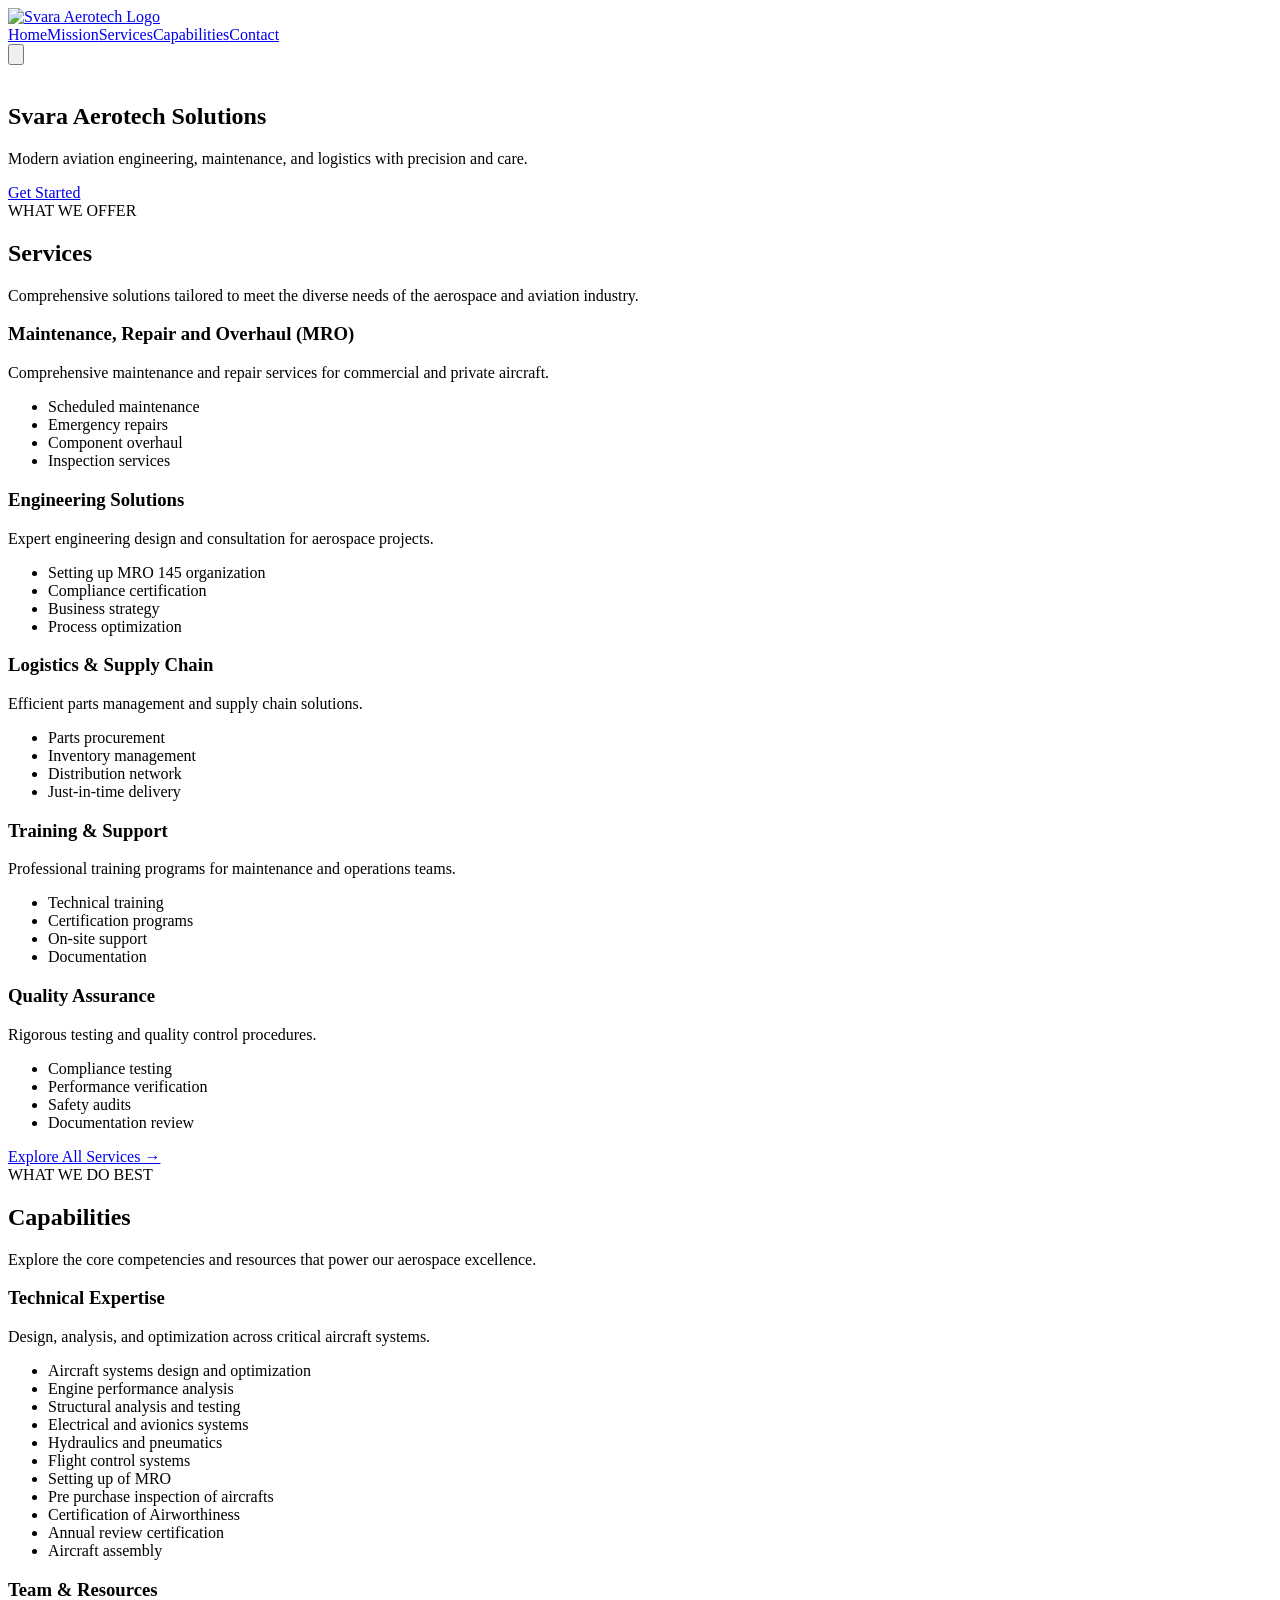
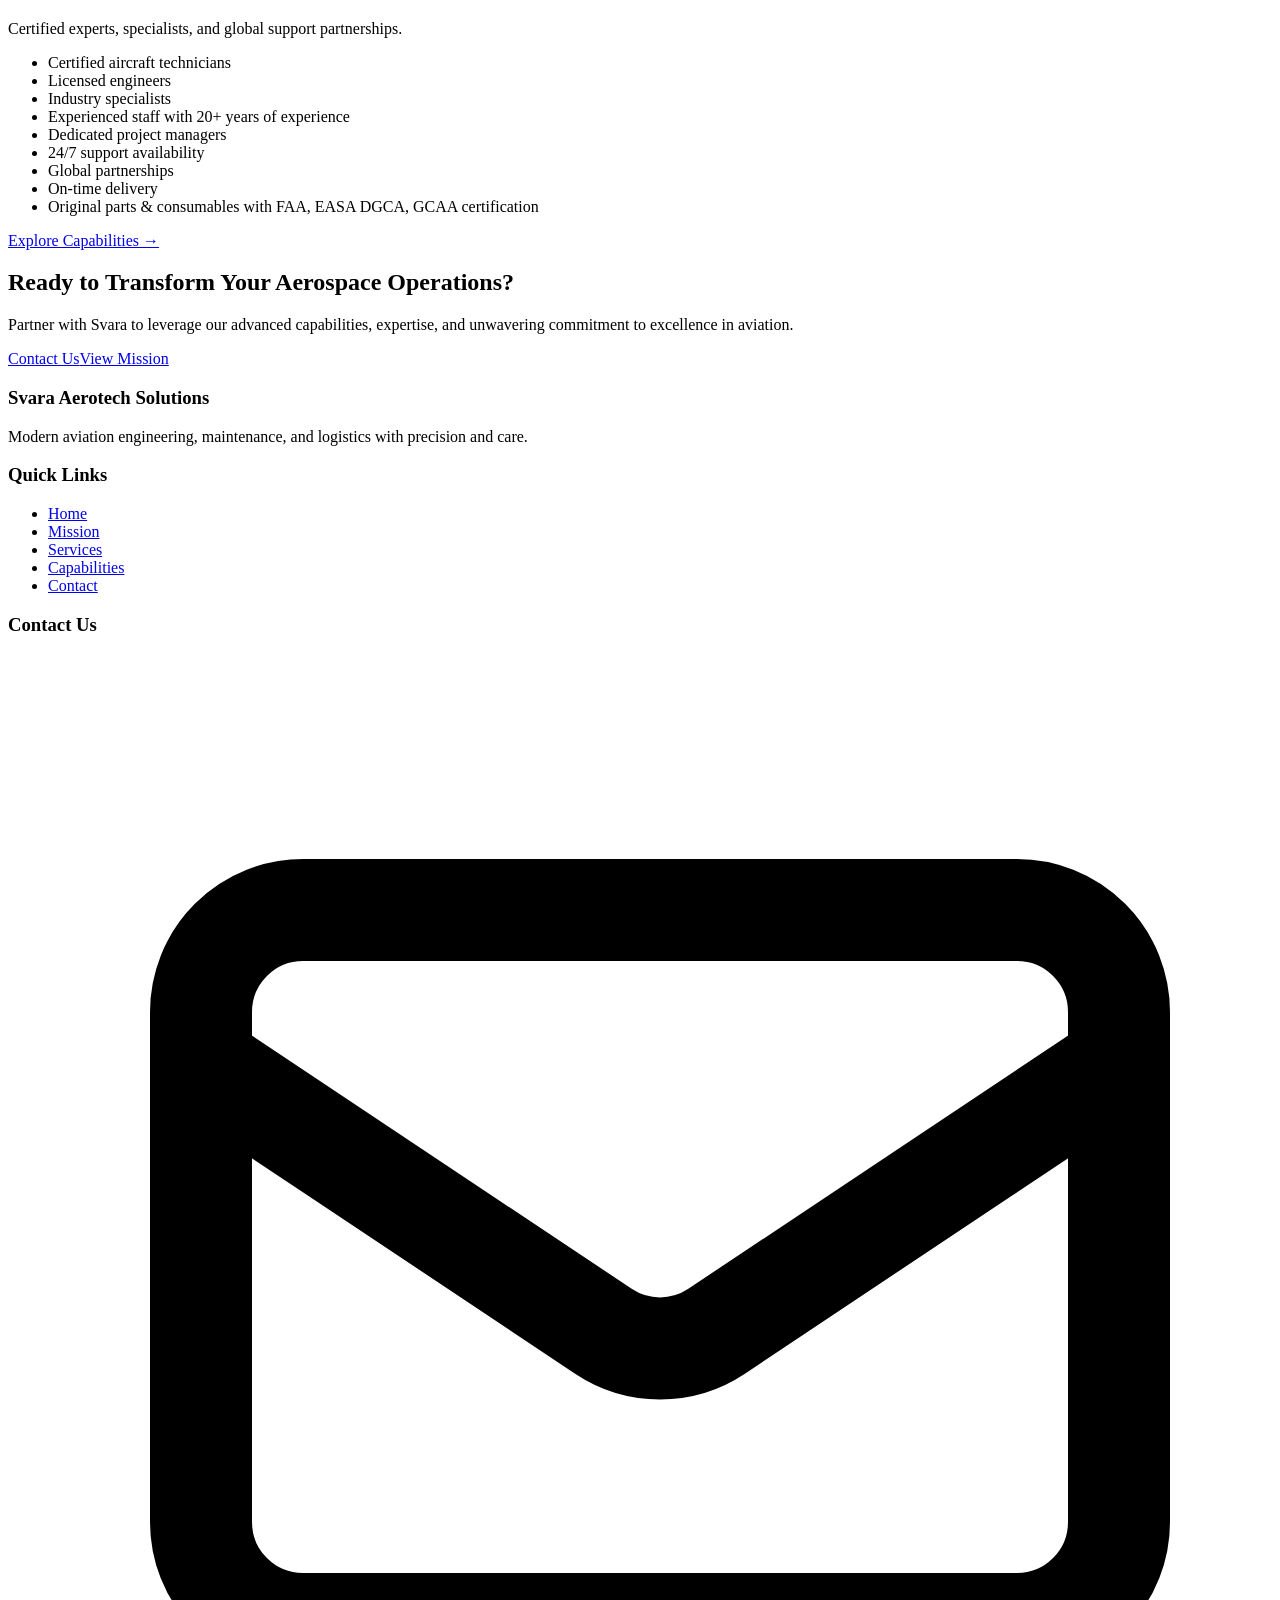
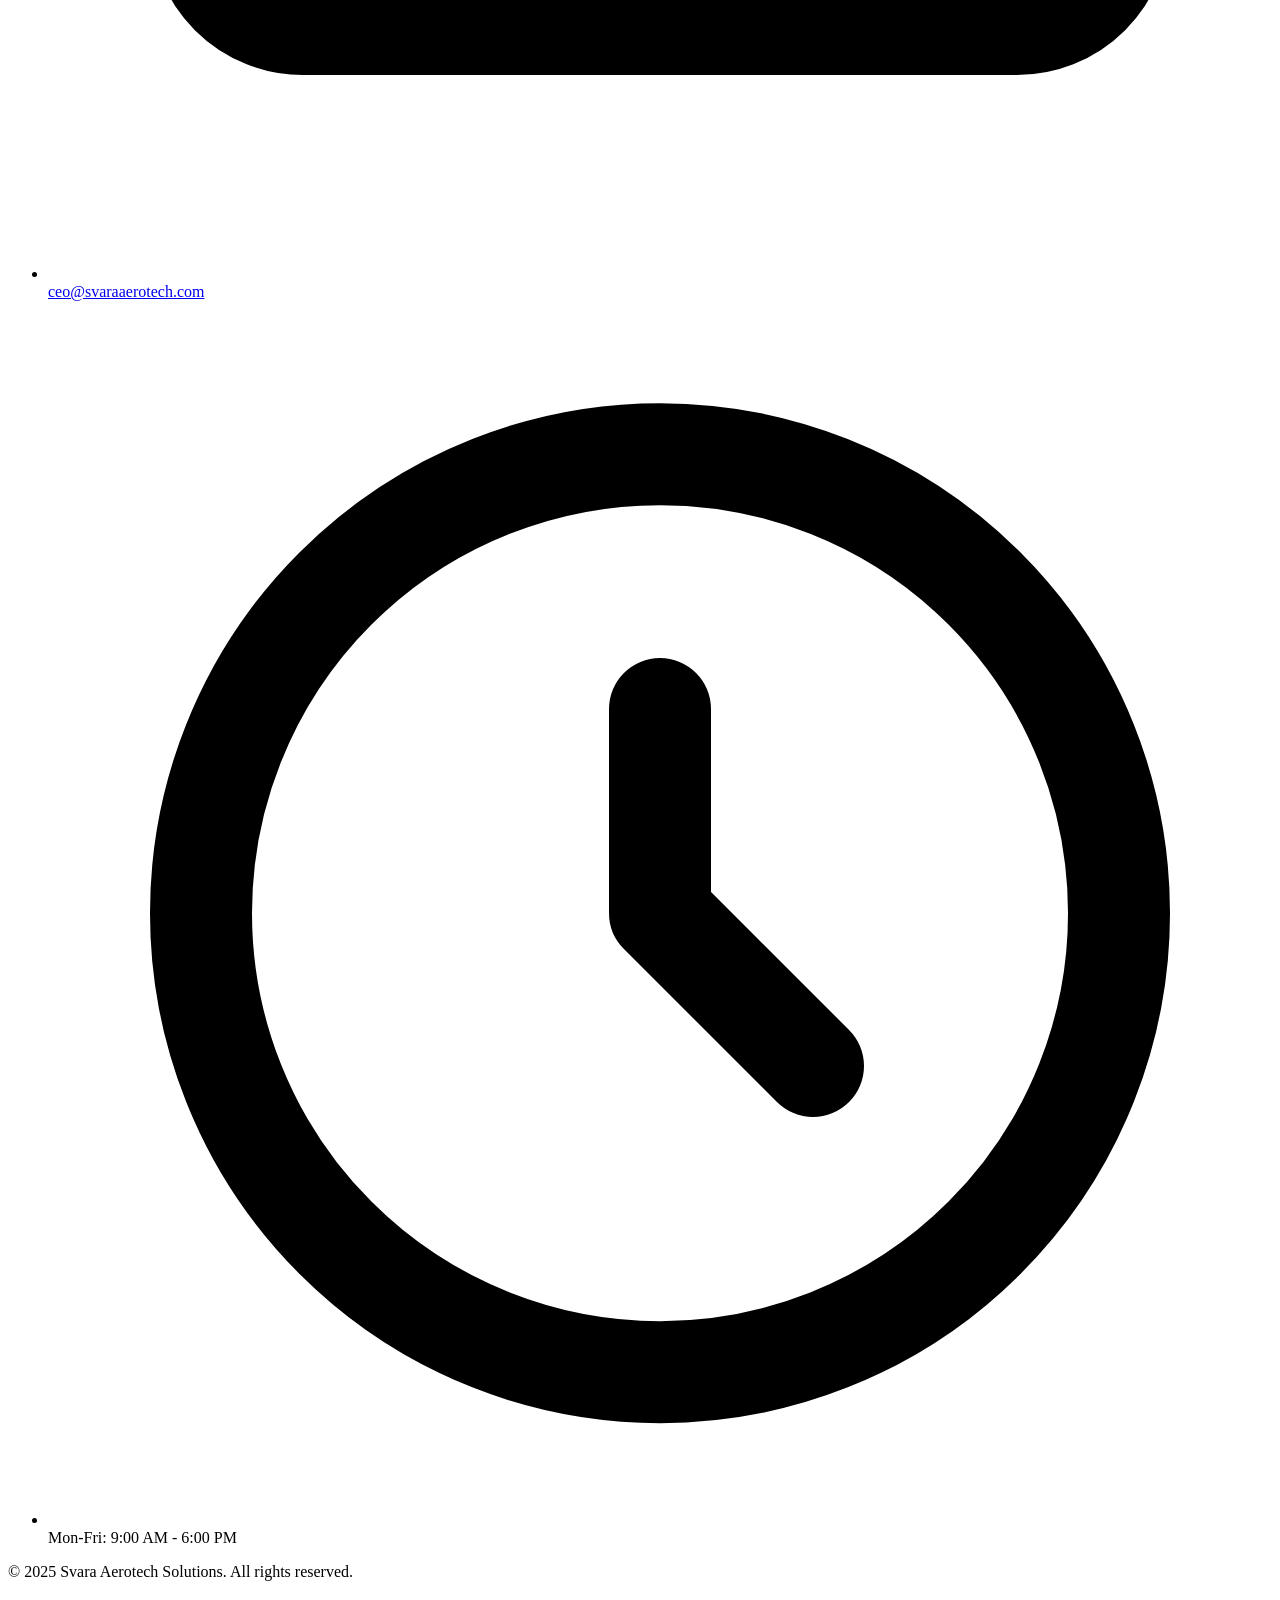
==== dev/index.html @ 90d09feb "deploy: anks0801/svara_web@ed602cf0315ae7661ea76938d99bf479faa6be1d" ====
<!DOCTYPE html><html lang="en"><head><meta charSet="utf-8"/><meta name="viewport" content="width=device-width"/><meta name="twitter:card" content="summary_large_image"/><meta name="twitter:site" content="@svaraaerotech"/><meta name="twitter:creator" content="@svaraaerotech"/><meta property="og:image" content="https://svaraaerotech.com/og-image.jpg"/><meta property="og:image:alt" content="Svara"/><meta property="og:image:type" content="image/jpeg"/><meta property="og:image:width" content="1200"/><meta property="og:image:height" content="630"/><meta property="og:locale" content="en_US"/><meta property="og:site_name" content="Svara"/><link rel="canonical" href="https://svaraaerotech.com"/><script type="application/ld+json">{"@context":"https://schema.org","@type":"Organization","name":"Svara Aerotech Solutions","url":"https://svaraaerotech.com","logo":"https://svaraaerotech.com/svara-logo.png","description":"Modern aviation engineering, maintenance, and logistics with precision and care.","contactPoint":{"@type":"ContactPoint","telephone":"+1-XXX-XXX-XXXX","contactType":"Customer Service","email":"ceo@svaraaerotech.com"},"sameAs":["https://twitter.com/svaraaerotech"]}</script><title>Home | Svara</title><meta name="robots" content="index,follow"/><meta name="description" content="Svara Aerotech Solutions - Leading provider of aerospace engineering, aircraft maintenance, and aviation consulting services with cutting-edge technology and industry expertise."/><meta property="og:title" content="Svara Aerotech Solutions - Aviation Excellence"/><meta property="og:description" content="Premier aerospace engineering, aircraft maintenance, and aviation consulting services"/><meta property="og:url" content="https://svaraaerotech.com"/><meta property="og:type" content="website"/><meta name="next-head-count" content="21"/><link rel="preconnect" href="https://fonts.googleapis.com"/><link rel="preconnect" href="https://fonts.gstatic.com" crossorigin="anonymous"/><meta name="mobile-web-app-capable" content="yes"/><meta name="apple-mobile-web-app-capable" content="yes"/><meta name="apple-mobile-web-app-status-bar-style" content="black-translucent"/><meta name="apple-mobile-web-app-title" content="Svara"/><meta http-equiv="X-UA-Compatible" content="IE=edge"/><meta name="referrer" content="strict-origin-when-cross-origin"/><link rel="icon" href="/swara_web_pages/dev/svara-logo.png"/><link rel="apple-touch-icon" href="/swara_web_pages/dev/svara-logo.png"/><link rel="preload" href="/swara_web_pages/dev/_next/static/css/d4e00b44bcc126a7.css" as="style"/><link rel="stylesheet" href="/swara_web_pages/dev/_next/static/css/d4e00b44bcc126a7.css" data-n-g=""/><noscript data-n-css=""></noscript><script defer="" nomodule="" src="/swara_web_pages/dev/_next/static/chunks/polyfills-42372ed130431b0a.js"></script><script src="/swara_web_pages/dev/_next/static/chunks/webpack-2e319f9ff0e6a58e.js" defer=""></script><script src="/swara_web_pages/dev/_next/static/chunks/framework-64ad27b21261a9ce.js" defer=""></script><script src="/swara_web_pages/dev/_next/static/chunks/main-b8cb26efeefbe93b.js" defer=""></script><script src="/swara_web_pages/dev/_next/static/chunks/pages/_app-bbb681a4a7634fb5.js" defer=""></script><script src="/swara_web_pages/dev/_next/static/chunks/664-d254d21a6fe56bff.js" defer=""></script><script src="/swara_web_pages/dev/_next/static/chunks/pages/index-66bf205dc1f0e21f.js" defer=""></script><script src="/swara_web_pages/dev/_next/static/yKaw3rmKVBdeYhZRjcb9y/_buildManifest.js" defer=""></script><script src="/swara_web_pages/dev/_next/static/yKaw3rmKVBdeYhZRjcb9y/_ssgManifest.js" defer=""></script></head><body><div id="__next"><header class="bg-white shadow-md sticky top-0 z-50"><nav class="max-w-7xl mx-auto px-4 sm:px-6 lg:px-8"><div class="flex justify-between items-center h-16"><div class="flex-shrink-0 flex items-center gap-3"><a class="flex items-center gap-3 hover:opacity-80 transition" href="/swara_web_pages/dev"><img src="/swara_web_pages/dev/svara-logo.png" alt="Svara Aerotech Logo" class="h-16 w-16"/></a></div><div class="hidden md:flex space-x-8"><a class="text-gray-700 hover:text-blue-600 font-medium transition" href="/swara_web_pages/dev">Home</a><a class="text-gray-700 hover:text-blue-600 font-medium transition" href="/swara_web_pages/dev/mission">Mission</a><a class="text-gray-700 hover:text-blue-600 font-medium transition" href="/swara_web_pages/dev/services">Services</a><a class="text-gray-700 hover:text-blue-600 font-medium transition" href="/swara_web_pages/dev/capabilities">Capabilities</a><a class="text-gray-700 hover:text-blue-600 font-medium transition" href="/swara_web_pages/dev/contact">Contact</a></div><div class="md:hidden"><button class="inline-flex items-center justify-center p-2 rounded-md text-gray-700 hover:text-blue-600 hover:bg-gray-100 focus:outline-none" aria-expanded="false" aria-label="Toggle menu"><svg class="h-6 w-6" xmlns="http://www.w3.org/2000/svg" fill="none" viewBox="0 0 24 24" stroke="currentColor"><path stroke-linecap="round" stroke-linejoin="round" stroke-width="2" d="M4 6h16M4 12h16M4 18h16"></path></svg></button></div></div></nav></header><main class="bg-white"><section class="relative flex items-center justify-center min-h-[56vh] md:min-h-[48vh] py-16 md:py-24 text-center px-6 bg-gradient-to-b from-blue-900 to-blue-800" aria-label="Welcome to Svara"><div class="absolute inset-0 pointer-events-none"><img src="/swara_web_pages/dev/airplane-with-wings-engine.jpg" alt="" aria-hidden="true" class="w-full h-full object-cover opacity-8"/><div class="absolute inset-0 bg-gradient-to-b from-blue-900/70 to-blue-800/60"></div></div><div class="relative z-10 max-w-4xl px-4"><h1 class="mt-6 text-4xl sm:text-5xl md:text-6xl font-extrabold text-white leading-tight">Svara Aerotech Solutions</h1><p class="mt-4 text-base sm:text-lg md:text-xl text-blue-100/90 max-w-4xl mx-auto">Modern aviation engineering, maintenance, and logistics with precision and care.</p><div class="mt-8"><a class="inline-block bg-white text-blue-600 px-8 py-4 rounded-lg font-bold text-lg hover:bg-blue-50 transition duration-300 shadow-xl hover:shadow-2xl transform hover:scale-105" href="/swara_web_pages/dev/contact">Get Started</a></div></div></section><section class="py-24 md:py-32 bg-white relative overflow-hidden"><div class="max-w-7xl mx-auto px-4 sm:px-6 lg:px-8"><div class="mb-16 text-center"><div class="inline-block mb-4"><span class="px-4 py-2 bg-blue-500/10 border border-blue-400/30 rounded-full text-blue-700 text-sm font-semibold">WHAT WE OFFER</span></div><h2 class="text-4xl md:text-6xl font-black text-slate-900 mb-6">Services</h2><div class="w-20 h-1 bg-gradient-to-r from-blue-400 to-blue-500 rounded-full mx-auto"></div><p class="text-lg text-slate-600 max-w-3xl mt-6 mx-auto">Comprehensive solutions tailored to meet the diverse needs of the aerospace and aviation industry.</p></div><div class="grid grid-cols-1 md:grid-cols-2 lg:grid-cols-3 gap-6"><div class="relative overflow-hidden rounded-xl border border-blue-100 bg-white shadow-sm hover:shadow-lg hover:border-blue-300 hover:scale-[1.02] transition-all duration-300 p-6"><h3 class="text-xl font-bold text-slate-900 mb-3">Maintenance, Repair and Overhaul (MRO)</h3><p class="text-slate-700 mb-4">Comprehensive maintenance and repair services for commercial and private aircraft.</p><ul class="space-y-2"><li class="flex items-start gap-2 text-slate-600"><span class="mt-1 inline-block w-2.5 h-2.5 bg-blue-600 rounded-full flex-shrink-0"></span><span>Scheduled maintenance</span></li><li class="flex items-start gap-2 text-slate-600"><span class="mt-1 inline-block w-2.5 h-2.5 bg-blue-600 rounded-full flex-shrink-0"></span><span>Emergency repairs</span></li><li class="flex items-start gap-2 text-slate-600"><span class="mt-1 inline-block w-2.5 h-2.5 bg-blue-600 rounded-full flex-shrink-0"></span><span>Component overhaul</span></li><li class="flex items-start gap-2 text-slate-600"><span class="mt-1 inline-block w-2.5 h-2.5 bg-blue-600 rounded-full flex-shrink-0"></span><span>Inspection services</span></li></ul></div><div class="relative overflow-hidden rounded-xl border border-blue-100 bg-white shadow-sm hover:shadow-lg hover:border-blue-300 hover:scale-[1.02] transition-all duration-300 p-6"><h3 class="text-xl font-bold text-slate-900 mb-3">Engineering Solutions</h3><p class="text-slate-700 mb-4">Expert engineering design and consultation for aerospace projects.</p><ul class="space-y-2"><li class="flex items-start gap-2 text-slate-600"><span class="mt-1 inline-block w-2.5 h-2.5 bg-blue-600 rounded-full flex-shrink-0"></span><span>Setting up MRO 145 organization</span></li><li class="flex items-start gap-2 text-slate-600"><span class="mt-1 inline-block w-2.5 h-2.5 bg-blue-600 rounded-full flex-shrink-0"></span><span>Compliance certification</span></li><li class="flex items-start gap-2 text-slate-600"><span class="mt-1 inline-block w-2.5 h-2.5 bg-blue-600 rounded-full flex-shrink-0"></span><span>Business strategy</span></li><li class="flex items-start gap-2 text-slate-600"><span class="mt-1 inline-block w-2.5 h-2.5 bg-blue-600 rounded-full flex-shrink-0"></span><span>Process optimization</span></li></ul></div><div class="relative overflow-hidden rounded-xl border border-blue-100 bg-white shadow-sm hover:shadow-lg hover:border-blue-300 hover:scale-[1.02] transition-all duration-300 p-6"><h3 class="text-xl font-bold text-slate-900 mb-3">Logistics &amp; Supply Chain</h3><p class="text-slate-700 mb-4">Efficient parts management and supply chain solutions.</p><ul class="space-y-2"><li class="flex items-start gap-2 text-slate-600"><span class="mt-1 inline-block w-2.5 h-2.5 bg-blue-600 rounded-full flex-shrink-0"></span><span>Parts procurement</span></li><li class="flex items-start gap-2 text-slate-600"><span class="mt-1 inline-block w-2.5 h-2.5 bg-blue-600 rounded-full flex-shrink-0"></span><span>Inventory management</span></li><li class="flex items-start gap-2 text-slate-600"><span class="mt-1 inline-block w-2.5 h-2.5 bg-blue-600 rounded-full flex-shrink-0"></span><span>Distribution network</span></li><li class="flex items-start gap-2 text-slate-600"><span class="mt-1 inline-block w-2.5 h-2.5 bg-blue-600 rounded-full flex-shrink-0"></span><span>Just-in-time delivery</span></li></ul></div><div class="relative overflow-hidden rounded-xl border border-blue-100 bg-white shadow-sm hover:shadow-lg hover:border-blue-300 hover:scale-[1.02] transition-all duration-300 p-6"><h3 class="text-xl font-bold text-slate-900 mb-3">Training &amp; Support</h3><p class="text-slate-700 mb-4">Professional training programs for maintenance and operations teams.</p><ul class="space-y-2"><li class="flex items-start gap-2 text-slate-600"><span class="mt-1 inline-block w-2.5 h-2.5 bg-blue-600 rounded-full flex-shrink-0"></span><span>Technical training</span></li><li class="flex items-start gap-2 text-slate-600"><span class="mt-1 inline-block w-2.5 h-2.5 bg-blue-600 rounded-full flex-shrink-0"></span><span>Certification programs</span></li><li class="flex items-start gap-2 text-slate-600"><span class="mt-1 inline-block w-2.5 h-2.5 bg-blue-600 rounded-full flex-shrink-0"></span><span>On-site support</span></li><li class="flex items-start gap-2 text-slate-600"><span class="mt-1 inline-block w-2.5 h-2.5 bg-blue-600 rounded-full flex-shrink-0"></span><span>Documentation</span></li></ul></div><div class="relative overflow-hidden rounded-xl border border-blue-100 bg-white shadow-sm hover:shadow-lg hover:border-blue-300 hover:scale-[1.02] transition-all duration-300 p-6"><h3 class="text-xl font-bold text-slate-900 mb-3">Quality Assurance</h3><p class="text-slate-700 mb-4">Rigorous testing and quality control procedures.</p><ul class="space-y-2"><li class="flex items-start gap-2 text-slate-600"><span class="mt-1 inline-block w-2.5 h-2.5 bg-blue-600 rounded-full flex-shrink-0"></span><span>Compliance testing</span></li><li class="flex items-start gap-2 text-slate-600"><span class="mt-1 inline-block w-2.5 h-2.5 bg-blue-600 rounded-full flex-shrink-0"></span><span>Performance verification</span></li><li class="flex items-start gap-2 text-slate-600"><span class="mt-1 inline-block w-2.5 h-2.5 bg-blue-600 rounded-full flex-shrink-0"></span><span>Safety audits</span></li><li class="flex items-start gap-2 text-slate-600"><span class="mt-1 inline-block w-2.5 h-2.5 bg-blue-600 rounded-full flex-shrink-0"></span><span>Documentation review</span></li></ul></div></div><div class="text-center mt-16"><a class="inline-flex items-center px-8 py-4 bg-gradient-to-r from-blue-500 to-blue-600 text-white font-bold rounded-lg hover:from-blue-600 hover:to-blue-700 transition duration-300 shadow-lg hover:shadow-blue-500/20" href="/swara_web_pages/dev/services">Explore All Services →</a></div></div></section><section class="py-24 md:py-32 bg-gray-50 relative overflow-hidden"><div class="max-w-7xl mx-auto px-4 sm:px-6 lg:px-8"><div class="mb-16 text-center"><div class="inline-block mb-4"><span class="px-4 py-2 bg-blue-500/10 border border-blue-400/30 rounded-full text-blue-700 text-sm font-semibold">WHAT WE DO BEST</span></div><h2 class="text-4xl md:text-6xl font-black text-slate-900 mb-6">Capabilities</h2><div class="w-20 h-1 bg-gradient-to-r from-blue-400 to-blue-500 rounded-full mx-auto"></div><p class="text-lg text-slate-600 max-w-3xl mt-6 mx-auto">Explore the core competencies and resources that power our aerospace excellence.</p></div><div class="grid grid-cols-1 md:grid-cols-2 gap-6"><div class="relative overflow-hidden rounded-xl border border-blue-100 bg-white shadow-sm hover:shadow-lg hover:border-blue-300 hover:scale-[1.02] transition-all duration-300 p-6"><div class="flex items-center mb-4"><div><h3 class="text-xl font-bold text-slate-900">Technical Expertise</h3><p class="text-slate-600 text-sm mt-1">Design, analysis, and optimization across critical aircraft systems.</p></div></div><ul class="space-y-2"><li class="flex items-start gap-2 text-slate-600"><span class="mt-1 inline-block w-2.5 h-2.5 bg-blue-600 rounded-full flex-shrink-0"></span><span>Aircraft systems design and optimization</span></li><li class="flex items-start gap-2 text-slate-600"><span class="mt-1 inline-block w-2.5 h-2.5 bg-blue-600 rounded-full flex-shrink-0"></span><span>Engine performance analysis</span></li><li class="flex items-start gap-2 text-slate-600"><span class="mt-1 inline-block w-2.5 h-2.5 bg-blue-600 rounded-full flex-shrink-0"></span><span>Structural analysis and testing</span></li><li class="flex items-start gap-2 text-slate-600"><span class="mt-1 inline-block w-2.5 h-2.5 bg-blue-600 rounded-full flex-shrink-0"></span><span>Electrical and avionics systems</span></li><li class="flex items-start gap-2 text-slate-600"><span class="mt-1 inline-block w-2.5 h-2.5 bg-blue-600 rounded-full flex-shrink-0"></span><span>Hydraulics and pneumatics</span></li><li class="flex items-start gap-2 text-slate-600"><span class="mt-1 inline-block w-2.5 h-2.5 bg-blue-600 rounded-full flex-shrink-0"></span><span>Flight control systems</span></li><li class="flex items-start gap-2 text-slate-600"><span class="mt-1 inline-block w-2.5 h-2.5 bg-blue-600 rounded-full flex-shrink-0"></span><span>Setting up of MRO</span></li><li class="flex items-start gap-2 text-slate-600"><span class="mt-1 inline-block w-2.5 h-2.5 bg-blue-600 rounded-full flex-shrink-0"></span><span>Pre purchase inspection of aircrafts</span></li><li class="flex items-start gap-2 text-slate-600"><span class="mt-1 inline-block w-2.5 h-2.5 bg-blue-600 rounded-full flex-shrink-0"></span><span>Certification of Airworthiness</span></li><li class="flex items-start gap-2 text-slate-600"><span class="mt-1 inline-block w-2.5 h-2.5 bg-blue-600 rounded-full flex-shrink-0"></span><span>Annual review certification</span></li><li class="flex items-start gap-2 text-slate-600"><span class="mt-1 inline-block w-2.5 h-2.5 bg-blue-600 rounded-full flex-shrink-0"></span><span>Aircraft assembly</span></li></ul></div><div class="relative overflow-hidden rounded-xl border border-blue-100 bg-white shadow-sm hover:shadow-lg hover:border-blue-300 hover:scale-[1.02] transition-all duration-300 p-6"><div class="flex items-center mb-4"><div><h3 class="text-xl font-bold text-slate-900">Team &amp; Resources</h3><p class="text-slate-600 text-sm mt-1">Certified experts, specialists, and global support partnerships.</p></div></div><ul class="space-y-2"><li class="flex items-start gap-2 text-slate-600"><span class="mt-1 inline-block w-2.5 h-2.5 bg-blue-600 rounded-full flex-shrink-0"></span><span>Certified aircraft technicians</span></li><li class="flex items-start gap-2 text-slate-600"><span class="mt-1 inline-block w-2.5 h-2.5 bg-blue-600 rounded-full flex-shrink-0"></span><span>Licensed engineers</span></li><li class="flex items-start gap-2 text-slate-600"><span class="mt-1 inline-block w-2.5 h-2.5 bg-blue-600 rounded-full flex-shrink-0"></span><span>Industry specialists</span></li><li class="flex items-start gap-2 text-slate-600"><span class="mt-1 inline-block w-2.5 h-2.5 bg-blue-600 rounded-full flex-shrink-0"></span><span>Experienced staff with 20+ years of experience</span></li><li class="flex items-start gap-2 text-slate-600"><span class="mt-1 inline-block w-2.5 h-2.5 bg-blue-600 rounded-full flex-shrink-0"></span><span>Dedicated project managers</span></li><li class="flex items-start gap-2 text-slate-600"><span class="mt-1 inline-block w-2.5 h-2.5 bg-blue-600 rounded-full flex-shrink-0"></span><span>24/7 support availability</span></li><li class="flex items-start gap-2 text-slate-600"><span class="mt-1 inline-block w-2.5 h-2.5 bg-blue-600 rounded-full flex-shrink-0"></span><span>Global partnerships</span></li><li class="flex items-start gap-2 text-slate-600"><span class="mt-1 inline-block w-2.5 h-2.5 bg-blue-600 rounded-full flex-shrink-0"></span><span>On-time delivery</span></li><li class="flex items-start gap-2 text-slate-600"><span class="mt-1 inline-block w-2.5 h-2.5 bg-blue-600 rounded-full flex-shrink-0"></span><span>Original parts &amp; consumables with FAA, EASA DGCA, GCAA certification</span></li></ul></div></div><div class="text-center mt-16"><a class="inline-flex items-center px-8 py-4 bg-gradient-to-r from-blue-500 to-blue-600 text-white font-bold rounded-lg hover:from-blue-600 hover:to-blue-700 transition duration-300 shadow-lg hover:shadow-blue-500/20" href="/swara_web_pages/dev/capabilities">Explore Capabilities →</a></div></div></section><section class="py-20 md:py-28 relative overflow-hidden bg-gradient-to-r from-blue-500 via-blue-400 to-blue-600"><div class="absolute inset-0 opacity-10"><div class="absolute top-0 left-0 w-96 h-96 bg-white rounded-full blur-3xl"></div><div class="absolute bottom-0 right-0 w-96 h-96 bg-white rounded-full blur-3xl"></div></div><div class="max-w-5xl mx-auto px-4 sm:px-6 lg:px-8 text-center relative z-10"><h2 class="text-4xl md:text-6xl font-black text-white mb-6">Ready to Transform Your Aerospace Operations?</h2><p class="text-lg md:text-xl text-white/95 mb-12 max-w-3xl mx-auto leading-relaxed">Partner with Svara to leverage our advanced capabilities, expertise, and unwavering commitment to excellence in aviation.</p><div class="flex flex-col sm:flex-row gap-4 justify-center"><a class="inline-block bg-white text-blue-600 px-8 py-4 rounded-lg font-bold text-lg hover:bg-gray-50 transition duration-300 shadow-xl" href="/swara_web_pages/dev/contact">Contact Us</a><a class="inline-block border-2 border-white text-white px-8 py-4 rounded-lg font-bold text-lg hover:bg-white/10 transition duration-300" href="/swara_web_pages/dev/mission">View Mission</a></div></div></section></main><footer class="bg-gray-900 text-white"><div class="max-w-7xl mx-auto px-4 sm:px-6 lg:px-8 py-12"><div class="grid grid-cols-1 md:grid-cols-3 gap-8 mb-8"><div><h3 class="text-lg font-bold mb-4">Svara Aerotech Solutions</h3><p class="text-gray-400 text-sm mb-4">Modern aviation engineering, maintenance, and logistics with precision and care.</p></div><div><h3 class="text-lg font-bold mb-4">Quick Links</h3><ul class="space-y-2"><li><a class="text-gray-400 hover:text-white transition text-sm" href="/swara_web_pages/dev">Home</a></li><li><a class="text-gray-400 hover:text-white transition text-sm" href="/swara_web_pages/dev/mission">Mission</a></li><li><a class="text-gray-400 hover:text-white transition text-sm" href="/swara_web_pages/dev/services">Services</a></li><li><a class="text-gray-400 hover:text-white transition text-sm" href="/swara_web_pages/dev/capabilities">Capabilities</a></li><li><a class="text-gray-400 hover:text-white transition text-sm" href="/swara_web_pages/dev/contact">Contact</a></li></ul></div><div><h3 class="text-lg font-bold mb-4">Contact Us</h3><ul class="space-y-3"><li class="flex items-start gap-2"><svg class="w-5 h-5 text-blue-400 flex-shrink-0 mt-0.5" fill="none" stroke="currentColor" viewBox="0 0 24 24"><path stroke-linecap="round" stroke-linejoin="round" stroke-width="2" d="M3 8l7.89 5.26a2 2 0 002.22 0L21 8M5 19h14a2 2 0 002-2V7a2 2 0 00-2-2H5a2 2 0 00-2 2v10a2 2 0 002 2z"></path></svg><a href="mailto:ceo@svaraaerotech.com" class="text-gray-400 hover:text-white transition text-sm">ceo@svaraaerotech.com</a></li><li class="flex items-start gap-2"><svg class="w-5 h-5 text-blue-400 flex-shrink-0 mt-0.5" fill="none" stroke="currentColor" viewBox="0 0 24 24"><path stroke-linecap="round" stroke-linejoin="round" stroke-width="2" d="M12 8v4l3 3m6-3a9 9 0 11-18 0 9 9 0 0118 0z"></path></svg><span class="text-gray-400 text-sm">Mon-Fri: 9:00 AM - 6:00 PM</span></li></ul></div></div><div class="border-t border-gray-800 pt-8"><div class="flex flex-col md:flex-row justify-between items-center text-gray-400 text-sm"><div></div> <p>© <!-- -->2025<!-- --> Svara Aerotech Solutions. All rights reserved.</p><span class="mt-2 md:mt-0 text-xs">v0.0.2</span></div></div></div></footer></div><script id="__NEXT_DATA__" type="application/json">{"props":{"pageProps":{}},"page":"/","query":{},"buildId":"yKaw3rmKVBdeYhZRjcb9y","assetPrefix":"/swara_web_pages/dev","nextExport":true,"autoExport":true,"isFallback":false,"scriptLoader":[]}</script></body></html>
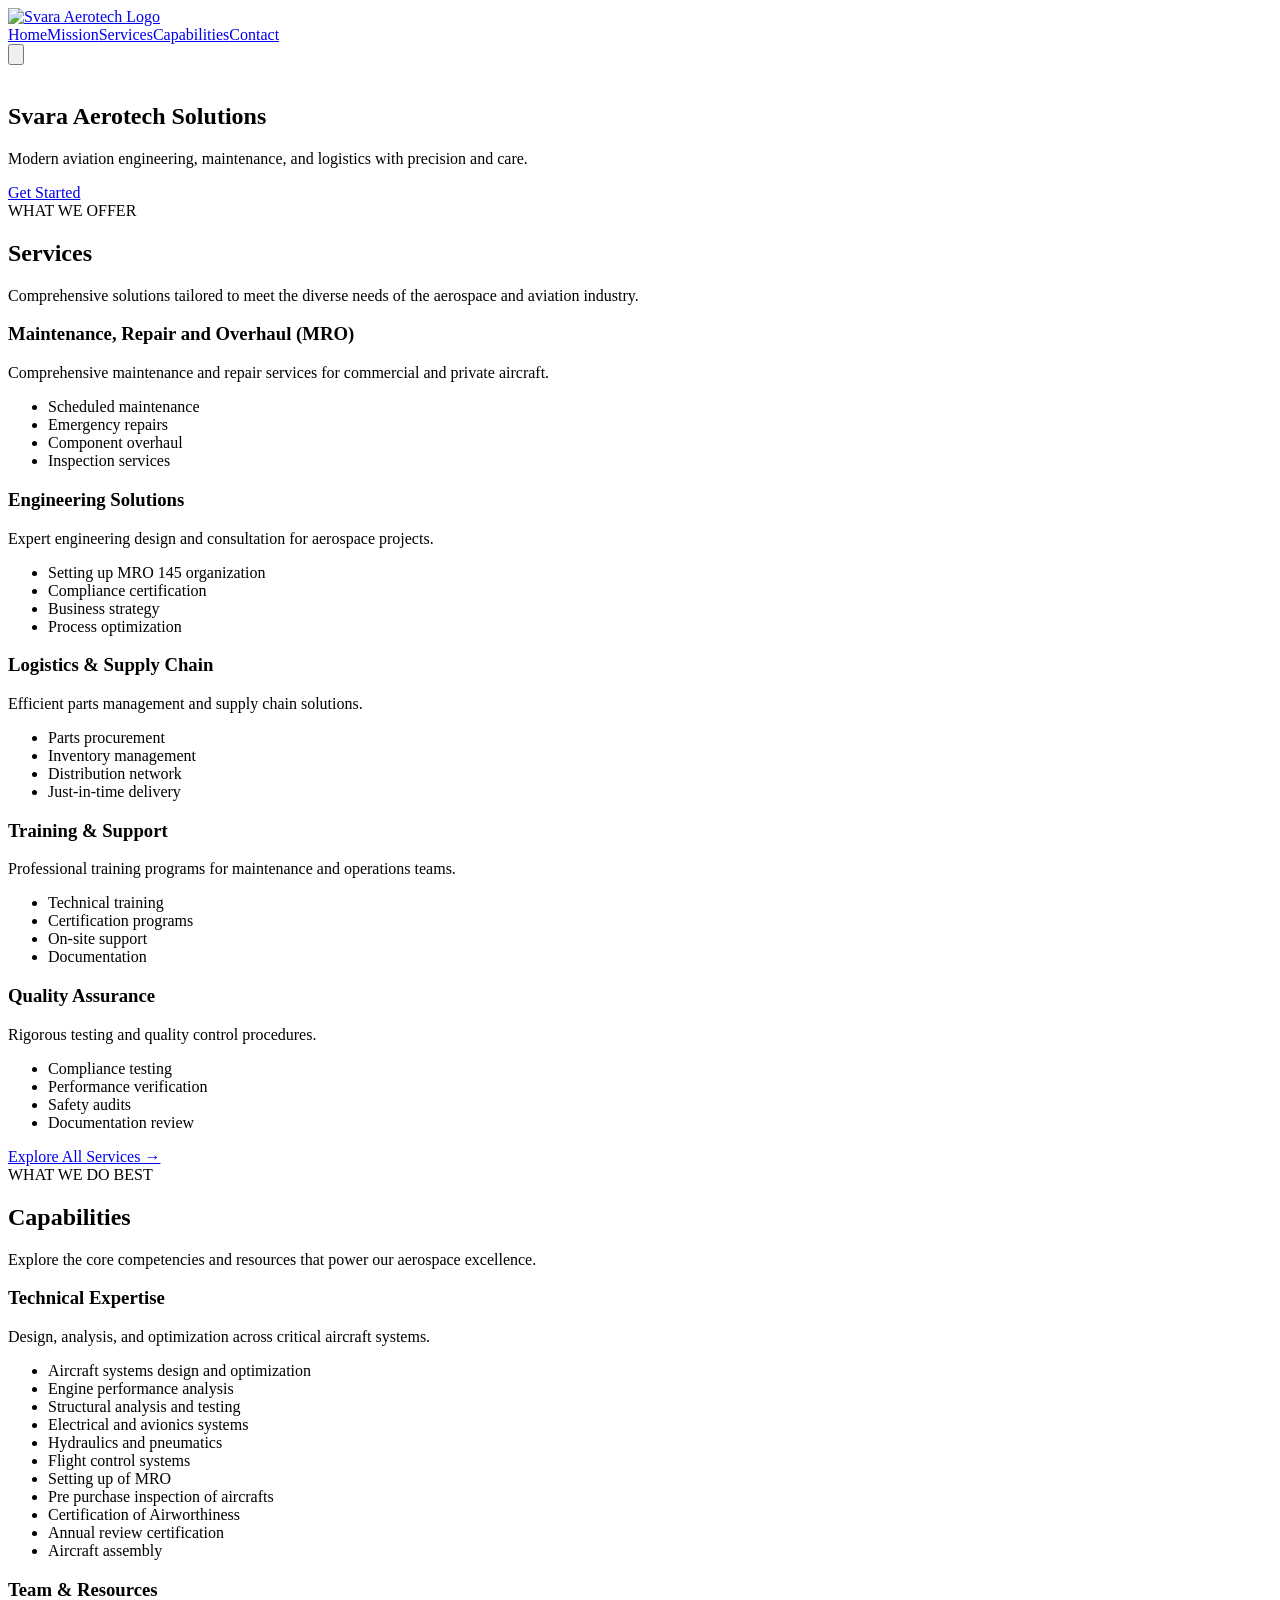
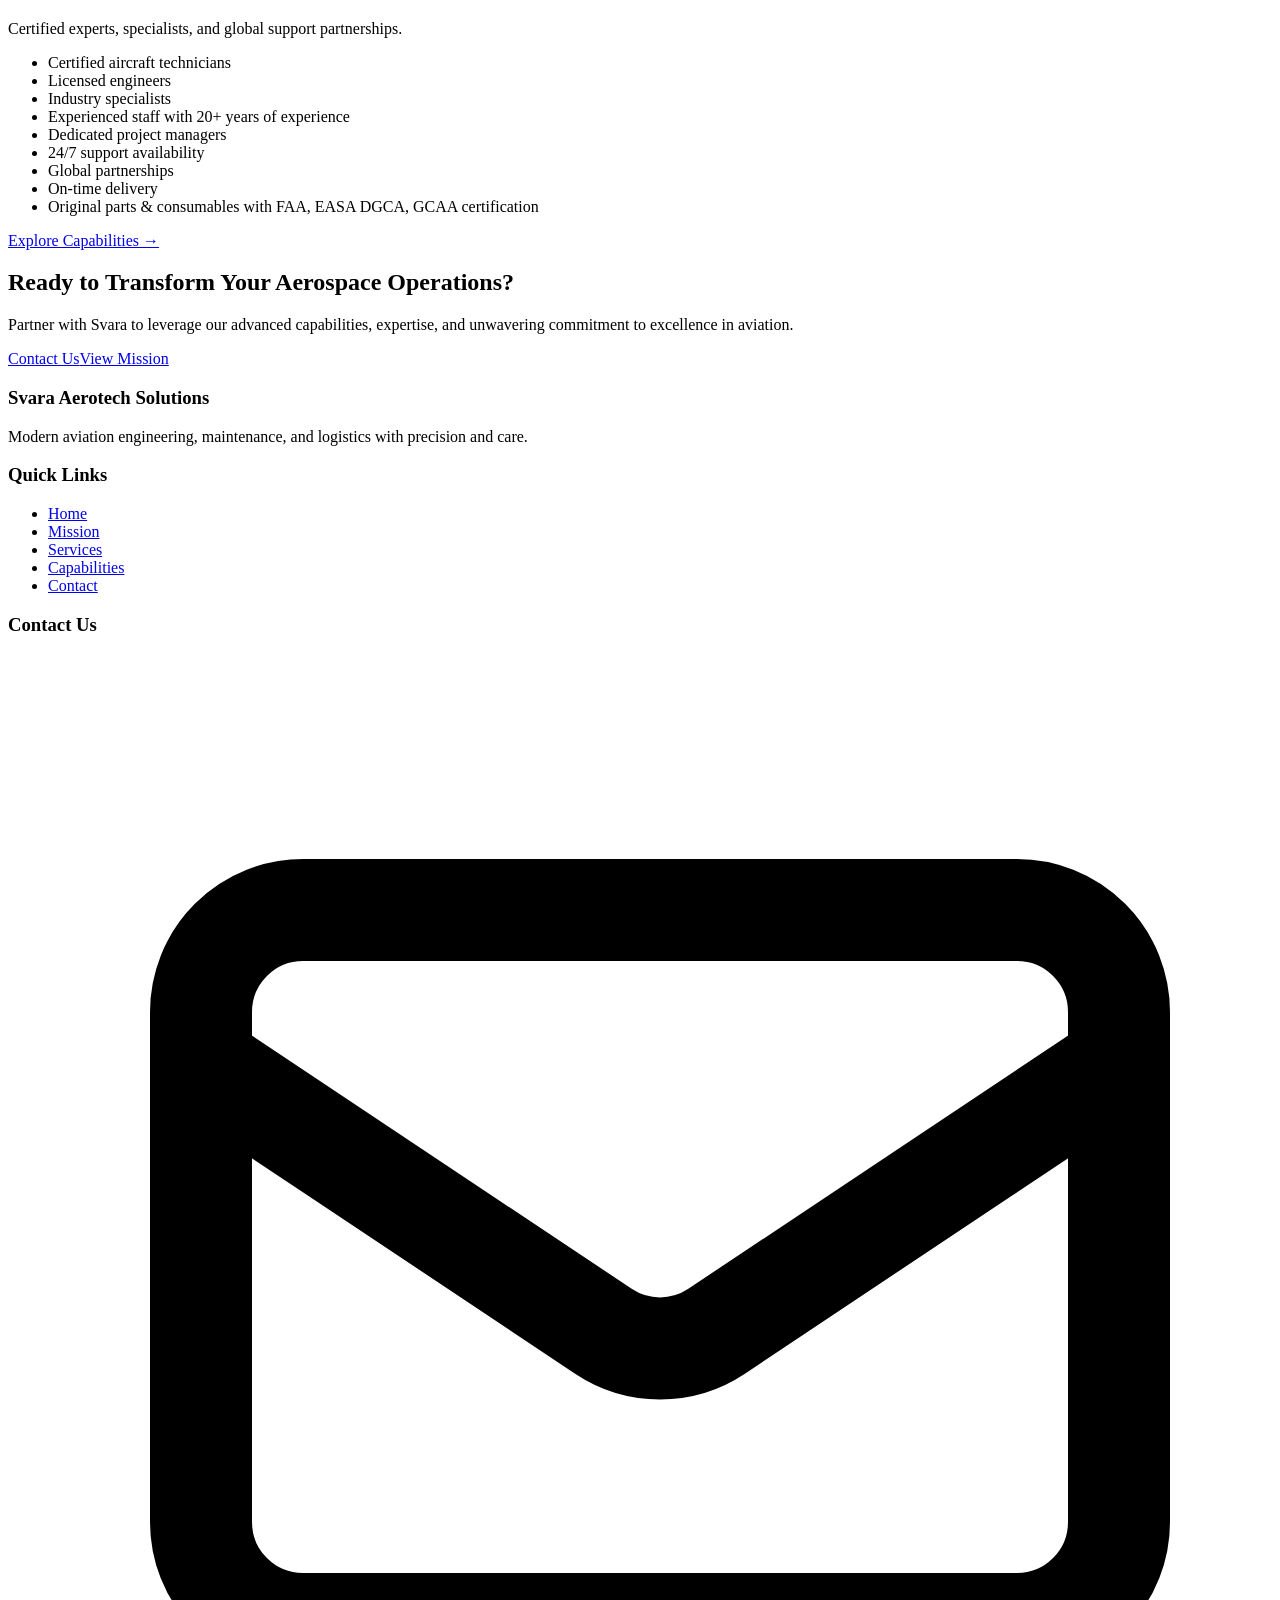
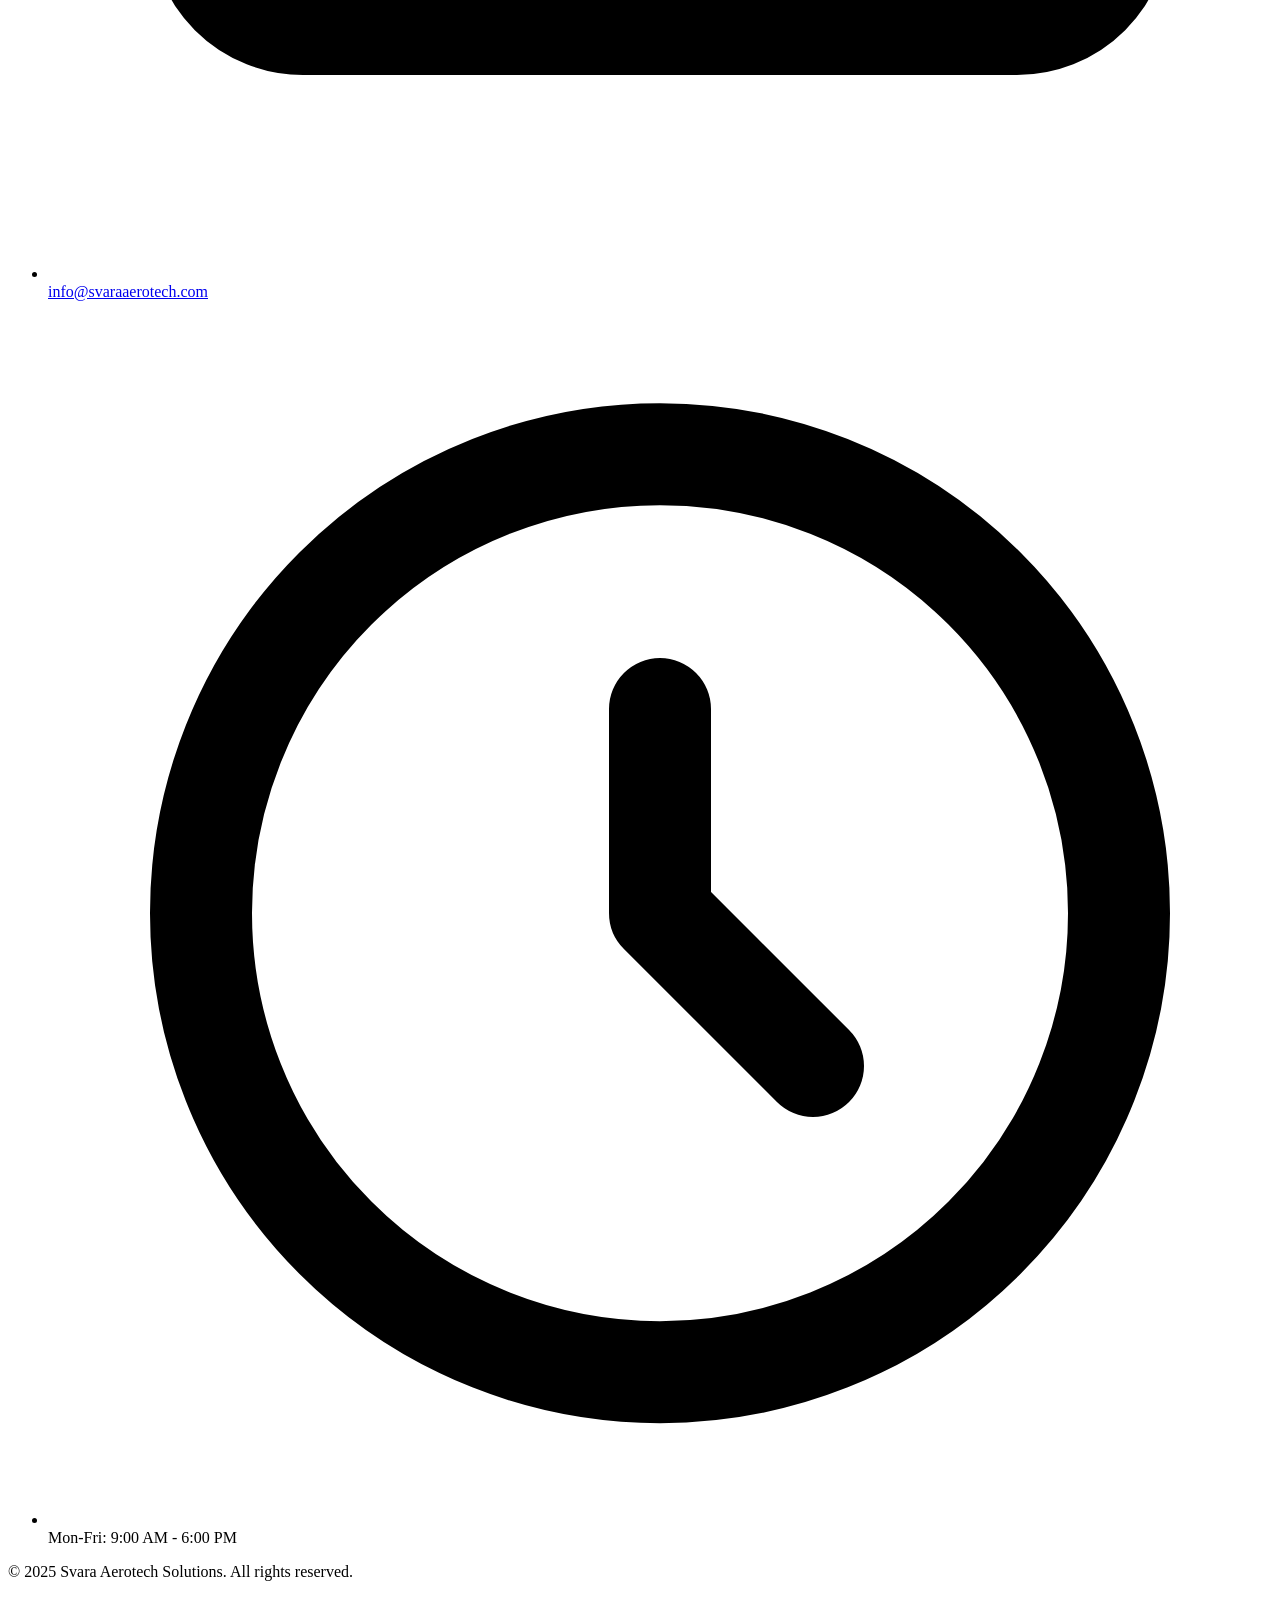
==== commit b072f333: "deploy: anks0801/svara_web@a6c4900cc328dc99a0a7c13bd89712852a097351" ====
--- a/dev/index.html
+++ b/dev/index.html
@@ -1 +1 @@
-<!DOCTYPE html><html lang="en"><head><meta charSet="utf-8"/><meta name="viewport" content="width=device-width"/><meta name="twitter:card" content="summary_large_image"/><meta name="twitter:site" content="@svaraaerotech"/><meta name="twitter:creator" content="@svaraaerotech"/><meta property="og:image" content="https://svaraaerotech.com/og-image.jpg"/><meta property="og:image:alt" content="Svara"/><meta property="og:image:type" content="image/jpeg"/><meta property="og:image:width" content="1200"/><meta property="og:image:height" content="630"/><meta property="og:locale" content="en_US"/><meta property="og:site_name" content="Svara"/><link rel="canonical" href="https://svaraaerotech.com"/><script type="application/ld+json">{"@context":"https://schema.org","@type":"Organization","name":"Svara Aerotech Solutions","url":"https://svaraaerotech.com","logo":"https://svaraaerotech.com/svara-logo.png","description":"Modern aviation engineering, maintenance, and logistics with precision and care.","contactPoint":{"@type":"ContactPoint","telephone":"+1-XXX-XXX-XXXX","contactType":"Customer Service","email":"ceo@svaraaerotech.com"},"sameAs":["https://twitter.com/svaraaerotech"]}</script><title>Home | Svara</title><meta name="robots" content="index,follow"/><meta name="description" content="Svara Aerotech Solutions - Leading provider of aerospace engineering, aircraft maintenance, and aviation consulting services with cutting-edge technology and industry expertise."/><meta property="og:title" content="Svara Aerotech Solutions - Aviation Excellence"/><meta property="og:description" content="Premier aerospace engineering, aircraft maintenance, and aviation consulting services"/><meta property="og:url" content="https://svaraaerotech.com"/><meta property="og:type" content="website"/><meta name="next-head-count" content="21"/><link rel="preconnect" href="https://fonts.googleapis.com"/><link rel="preconnect" href="https://fonts.gstatic.com" crossorigin="anonymous"/><meta name="mobile-web-app-capable" content="yes"/><meta name="apple-mobile-web-app-capable" content="yes"/><meta name="apple-mobile-web-app-status-bar-style" content="black-translucent"/><meta name="apple-mobile-web-app-title" content="Svara"/><meta http-equiv="X-UA-Compatible" content="IE=edge"/><meta name="referrer" content="strict-origin-when-cross-origin"/><link rel="icon" href="/swara_web_pages/dev/svara-logo.png"/><link rel="apple-touch-icon" href="/swara_web_pages/dev/svara-logo.png"/><link rel="preload" href="/swara_web_pages/dev/_next/static/css/d4e00b44bcc126a7.css" as="style"/><link rel="stylesheet" href="/swara_web_pages/dev/_next/static/css/d4e00b44bcc126a7.css" data-n-g=""/><noscript data-n-css=""></noscript><script defer="" nomodule="" src="/swara_web_pages/dev/_next/static/chunks/polyfills-42372ed130431b0a.js"></script><script src="/swara_web_pages/dev/_next/static/chunks/webpack-2e319f9ff0e6a58e.js" defer=""></script><script src="/swara_web_pages/dev/_next/static/chunks/framework-64ad27b21261a9ce.js" defer=""></script><script src="/swara_web_pages/dev/_next/static/chunks/main-b8cb26efeefbe93b.js" defer=""></script><script src="/swara_web_pages/dev/_next/static/chunks/pages/_app-bbb681a4a7634fb5.js" defer=""></script><script src="/swara_web_pages/dev/_next/static/chunks/664-d254d21a6fe56bff.js" defer=""></script><script src="/swara_web_pages/dev/_next/static/chunks/pages/index-66bf205dc1f0e21f.js" defer=""></script><script src="/swara_web_pages/dev/_next/static/yKaw3rmKVBdeYhZRjcb9y/_buildManifest.js" defer=""></script><script src="/swara_web_pages/dev/_next/static/yKaw3rmKVBdeYhZRjcb9y/_ssgManifest.js" defer=""></script></head><body><div id="__next"><header class="bg-white shadow-md sticky top-0 z-50"><nav class="max-w-7xl mx-auto px-4 sm:px-6 lg:px-8"><div class="flex justify-between items-center h-16"><div class="flex-shrink-0 flex items-center gap-3"><a class="flex items-center gap-3 hover:opacity-80 transition" href="/swara_web_pages/dev"><img src="/swara_web_pages/dev/svara-logo.png" alt="Svara Aerotech Logo" class="h-16 w-16"/></a></div><div class="hidden md:flex space-x-8"><a class="text-gray-700 hover:text-blue-600 font-medium transition" href="/swara_web_pages/dev">Home</a><a class="text-gray-700 hover:text-blue-600 font-medium transition" href="/swara_web_pages/dev/mission">Mission</a><a class="text-gray-700 hover:text-blue-600 font-medium transition" href="/swara_web_pages/dev/services">Services</a><a class="text-gray-700 hover:text-blue-600 font-medium transition" href="/swara_web_pages/dev/capabilities">Capabilities</a><a class="text-gray-700 hover:text-blue-600 font-medium transition" href="/swara_web_pages/dev/contact">Contact</a></div><div class="md:hidden"><button class="inline-flex items-center justify-center p-2 rounded-md text-gray-700 hover:text-blue-600 hover:bg-gray-100 focus:outline-none" aria-expanded="false" aria-label="Toggle menu"><svg class="h-6 w-6" xmlns="http://www.w3.org/2000/svg" fill="none" viewBox="0 0 24 24" stroke="currentColor"><path stroke-linecap="round" stroke-linejoin="round" stroke-width="2" d="M4 6h16M4 12h16M4 18h16"></path></svg></button></div></div></nav></header><main class="bg-white"><section class="relative flex items-center justify-center min-h-[56vh] md:min-h-[48vh] py-16 md:py-24 text-center px-6 bg-gradient-to-b from-blue-900 to-blue-800" aria-label="Welcome to Svara"><div class="absolute inset-0 pointer-events-none"><img src="/swara_web_pages/dev/airplane-with-wings-engine.jpg" alt="" aria-hidden="true" class="w-full h-full object-cover opacity-8"/><div class="absolute inset-0 bg-gradient-to-b from-blue-900/70 to-blue-800/60"></div></div><div class="relative z-10 max-w-4xl px-4"><h1 class="mt-6 text-4xl sm:text-5xl md:text-6xl font-extrabold text-white leading-tight">Svara Aerotech Solutions</h1><p class="mt-4 text-base sm:text-lg md:text-xl text-blue-100/90 max-w-4xl mx-auto">Modern aviation engineering, maintenance, and logistics with precision and care.</p><div class="mt-8"><a class="inline-block bg-white text-blue-600 px-8 py-4 rounded-lg font-bold text-lg hover:bg-blue-50 transition duration-300 shadow-xl hover:shadow-2xl transform hover:scale-105" href="/swara_web_pages/dev/contact">Get Started</a></div></div></section><section class="py-24 md:py-32 bg-white relative overflow-hidden"><div class="max-w-7xl mx-auto px-4 sm:px-6 lg:px-8"><div class="mb-16 text-center"><div class="inline-block mb-4"><span class="px-4 py-2 bg-blue-500/10 border border-blue-400/30 rounded-full text-blue-700 text-sm font-semibold">WHAT WE OFFER</span></div><h2 class="text-4xl md:text-6xl font-black text-slate-900 mb-6">Services</h2><div class="w-20 h-1 bg-gradient-to-r from-blue-400 to-blue-500 rounded-full mx-auto"></div><p class="text-lg text-slate-600 max-w-3xl mt-6 mx-auto">Comprehensive solutions tailored to meet the diverse needs of the aerospace and aviation industry.</p></div><div class="grid grid-cols-1 md:grid-cols-2 lg:grid-cols-3 gap-6"><div class="relative overflow-hidden rounded-xl border border-blue-100 bg-white shadow-sm hover:shadow-lg hover:border-blue-300 hover:scale-[1.02] transition-all duration-300 p-6"><h3 class="text-xl font-bold text-slate-900 mb-3">Maintenance, Repair and Overhaul (MRO)</h3><p class="text-slate-700 mb-4">Comprehensive maintenance and repair services for commercial and private aircraft.</p><ul class="space-y-2"><li class="flex items-start gap-2 text-slate-600"><span class="mt-1 inline-block w-2.5 h-2.5 bg-blue-600 rounded-full flex-shrink-0"></span><span>Scheduled maintenance</span></li><li class="flex items-start gap-2 text-slate-600"><span class="mt-1 inline-block w-2.5 h-2.5 bg-blue-600 rounded-full flex-shrink-0"></span><span>Emergency repairs</span></li><li class="flex items-start gap-2 text-slate-600"><span class="mt-1 inline-block w-2.5 h-2.5 bg-blue-600 rounded-full flex-shrink-0"></span><span>Component overhaul</span></li><li class="flex items-start gap-2 text-slate-600"><span class="mt-1 inline-block w-2.5 h-2.5 bg-blue-600 rounded-full flex-shrink-0"></span><span>Inspection services</span></li></ul></div><div class="relative overflow-hidden rounded-xl border border-blue-100 bg-white shadow-sm hover:shadow-lg hover:border-blue-300 hover:scale-[1.02] transition-all duration-300 p-6"><h3 class="text-xl font-bold text-slate-900 mb-3">Engineering Solutions</h3><p class="text-slate-700 mb-4">Expert engineering design and consultation for aerospace projects.</p><ul class="space-y-2"><li class="flex items-start gap-2 text-slate-600"><span class="mt-1 inline-block w-2.5 h-2.5 bg-blue-600 rounded-full flex-shrink-0"></span><span>Setting up MRO 145 organization</span></li><li class="flex items-start gap-2 text-slate-600"><span class="mt-1 inline-block w-2.5 h-2.5 bg-blue-600 rounded-full flex-shrink-0"></span><span>Compliance certification</span></li><li class="flex items-start gap-2 text-slate-600"><span class="mt-1 inline-block w-2.5 h-2.5 bg-blue-600 rounded-full flex-shrink-0"></span><span>Business strategy</span></li><li class="flex items-start gap-2 text-slate-600"><span class="mt-1 inline-block w-2.5 h-2.5 bg-blue-600 rounded-full flex-shrink-0"></span><span>Process optimization</span></li></ul></div><div class="relative overflow-hidden rounded-xl border border-blue-100 bg-white shadow-sm hover:shadow-lg hover:border-blue-300 hover:scale-[1.02] transition-all duration-300 p-6"><h3 class="text-xl font-bold text-slate-900 mb-3">Logistics &amp; Supply Chain</h3><p class="text-slate-700 mb-4">Efficient parts management and supply chain solutions.</p><ul class="space-y-2"><li class="flex items-start gap-2 text-slate-600"><span class="mt-1 inline-block w-2.5 h-2.5 bg-blue-600 rounded-full flex-shrink-0"></span><span>Parts procurement</span></li><li class="flex items-start gap-2 text-slate-600"><span class="mt-1 inline-block w-2.5 h-2.5 bg-blue-600 rounded-full flex-shrink-0"></span><span>Inventory management</span></li><li class="flex items-start gap-2 text-slate-600"><span class="mt-1 inline-block w-2.5 h-2.5 bg-blue-600 rounded-full flex-shrink-0"></span><span>Distribution network</span></li><li class="flex items-start gap-2 text-slate-600"><span class="mt-1 inline-block w-2.5 h-2.5 bg-blue-600 rounded-full flex-shrink-0"></span><span>Just-in-time delivery</span></li></ul></div><div class="relative overflow-hidden rounded-xl border border-blue-100 bg-white shadow-sm hover:shadow-lg hover:border-blue-300 hover:scale-[1.02] transition-all duration-300 p-6"><h3 class="text-xl font-bold text-slate-900 mb-3">Training &amp; Support</h3><p class="text-slate-700 mb-4">Professional training programs for maintenance and operations teams.</p><ul class="space-y-2"><li class="flex items-start gap-2 text-slate-600"><span class="mt-1 inline-block w-2.5 h-2.5 bg-blue-600 rounded-full flex-shrink-0"></span><span>Technical training</span></li><li class="flex items-start gap-2 text-slate-600"><span class="mt-1 inline-block w-2.5 h-2.5 bg-blue-600 rounded-full flex-shrink-0"></span><span>Certification programs</span></li><li class="flex items-start gap-2 text-slate-600"><span class="mt-1 inline-block w-2.5 h-2.5 bg-blue-600 rounded-full flex-shrink-0"></span><span>On-site support</span></li><li class="flex items-start gap-2 text-slate-600"><span class="mt-1 inline-block w-2.5 h-2.5 bg-blue-600 rounded-full flex-shrink-0"></span><span>Documentation</span></li></ul></div><div class="relative overflow-hidden rounded-xl border border-blue-100 bg-white shadow-sm hover:shadow-lg hover:border-blue-300 hover:scale-[1.02] transition-all duration-300 p-6"><h3 class="text-xl font-bold text-slate-900 mb-3">Quality Assurance</h3><p class="text-slate-700 mb-4">Rigorous testing and quality control procedures.</p><ul class="space-y-2"><li class="flex items-start gap-2 text-slate-600"><span class="mt-1 inline-block w-2.5 h-2.5 bg-blue-600 rounded-full flex-shrink-0"></span><span>Compliance testing</span></li><li class="flex items-start gap-2 text-slate-600"><span class="mt-1 inline-block w-2.5 h-2.5 bg-blue-600 rounded-full flex-shrink-0"></span><span>Performance verification</span></li><li class="flex items-start gap-2 text-slate-600"><span class="mt-1 inline-block w-2.5 h-2.5 bg-blue-600 rounded-full flex-shrink-0"></span><span>Safety audits</span></li><li class="flex items-start gap-2 text-slate-600"><span class="mt-1 inline-block w-2.5 h-2.5 bg-blue-600 rounded-full flex-shrink-0"></span><span>Documentation review</span></li></ul></div></div><div class="text-center mt-16"><a class="inline-flex items-center px-8 py-4 bg-gradient-to-r from-blue-500 to-blue-600 text-white font-bold rounded-lg hover:from-blue-600 hover:to-blue-700 transition duration-300 shadow-lg hover:shadow-blue-500/20" href="/swara_web_pages/dev/services">Explore All Services →</a></div></div></section><section class="py-24 md:py-32 bg-gray-50 relative overflow-hidden"><div class="max-w-7xl mx-auto px-4 sm:px-6 lg:px-8"><div class="mb-16 text-center"><div class="inline-block mb-4"><span class="px-4 py-2 bg-blue-500/10 border border-blue-400/30 rounded-full text-blue-700 text-sm font-semibold">WHAT WE DO BEST</span></div><h2 class="text-4xl md:text-6xl font-black text-slate-900 mb-6">Capabilities</h2><div class="w-20 h-1 bg-gradient-to-r from-blue-400 to-blue-500 rounded-full mx-auto"></div><p class="text-lg text-slate-600 max-w-3xl mt-6 mx-auto">Explore the core competencies and resources that power our aerospace excellence.</p></div><div class="grid grid-cols-1 md:grid-cols-2 gap-6"><div class="relative overflow-hidden rounded-xl border border-blue-100 bg-white shadow-sm hover:shadow-lg hover:border-blue-300 hover:scale-[1.02] transition-all duration-300 p-6"><div class="flex items-center mb-4"><div><h3 class="text-xl font-bold text-slate-900">Technical Expertise</h3><p class="text-slate-600 text-sm mt-1">Design, analysis, and optimization across critical aircraft systems.</p></div></div><ul class="space-y-2"><li class="flex items-start gap-2 text-slate-600"><span class="mt-1 inline-block w-2.5 h-2.5 bg-blue-600 rounded-full flex-shrink-0"></span><span>Aircraft systems design and optimization</span></li><li class="flex items-start gap-2 text-slate-600"><span class="mt-1 inline-block w-2.5 h-2.5 bg-blue-600 rounded-full flex-shrink-0"></span><span>Engine performance analysis</span></li><li class="flex items-start gap-2 text-slate-600"><span class="mt-1 inline-block w-2.5 h-2.5 bg-blue-600 rounded-full flex-shrink-0"></span><span>Structural analysis and testing</span></li><li class="flex items-start gap-2 text-slate-600"><span class="mt-1 inline-block w-2.5 h-2.5 bg-blue-600 rounded-full flex-shrink-0"></span><span>Electrical and avionics systems</span></li><li class="flex items-start gap-2 text-slate-600"><span class="mt-1 inline-block w-2.5 h-2.5 bg-blue-600 rounded-full flex-shrink-0"></span><span>Hydraulics and pneumatics</span></li><li class="flex items-start gap-2 text-slate-600"><span class="mt-1 inline-block w-2.5 h-2.5 bg-blue-600 rounded-full flex-shrink-0"></span><span>Flight control systems</span></li><li class="flex items-start gap-2 text-slate-600"><span class="mt-1 inline-block w-2.5 h-2.5 bg-blue-600 rounded-full flex-shrink-0"></span><span>Setting up of MRO</span></li><li class="flex items-start gap-2 text-slate-600"><span class="mt-1 inline-block w-2.5 h-2.5 bg-blue-600 rounded-full flex-shrink-0"></span><span>Pre purchase inspection of aircrafts</span></li><li class="flex items-start gap-2 text-slate-600"><span class="mt-1 inline-block w-2.5 h-2.5 bg-blue-600 rounded-full flex-shrink-0"></span><span>Certification of Airworthiness</span></li><li class="flex items-start gap-2 text-slate-600"><span class="mt-1 inline-block w-2.5 h-2.5 bg-blue-600 rounded-full flex-shrink-0"></span><span>Annual review certification</span></li><li class="flex items-start gap-2 text-slate-600"><span class="mt-1 inline-block w-2.5 h-2.5 bg-blue-600 rounded-full flex-shrink-0"></span><span>Aircraft assembly</span></li></ul></div><div class="relative overflow-hidden rounded-xl border border-blue-100 bg-white shadow-sm hover:shadow-lg hover:border-blue-300 hover:scale-[1.02] transition-all duration-300 p-6"><div class="flex items-center mb-4"><div><h3 class="text-xl font-bold text-slate-900">Team &amp; Resources</h3><p class="text-slate-600 text-sm mt-1">Certified experts, specialists, and global support partnerships.</p></div></div><ul class="space-y-2"><li class="flex items-start gap-2 text-slate-600"><span class="mt-1 inline-block w-2.5 h-2.5 bg-blue-600 rounded-full flex-shrink-0"></span><span>Certified aircraft technicians</span></li><li class="flex items-start gap-2 text-slate-600"><span class="mt-1 inline-block w-2.5 h-2.5 bg-blue-600 rounded-full flex-shrink-0"></span><span>Licensed engineers</span></li><li class="flex items-start gap-2 text-slate-600"><span class="mt-1 inline-block w-2.5 h-2.5 bg-blue-600 rounded-full flex-shrink-0"></span><span>Industry specialists</span></li><li class="flex items-start gap-2 text-slate-600"><span class="mt-1 inline-block w-2.5 h-2.5 bg-blue-600 rounded-full flex-shrink-0"></span><span>Experienced staff with 20+ years of experience</span></li><li class="flex items-start gap-2 text-slate-600"><span class="mt-1 inline-block w-2.5 h-2.5 bg-blue-600 rounded-full flex-shrink-0"></span><span>Dedicated project managers</span></li><li class="flex items-start gap-2 text-slate-600"><span class="mt-1 inline-block w-2.5 h-2.5 bg-blue-600 rounded-full flex-shrink-0"></span><span>24/7 support availability</span></li><li class="flex items-start gap-2 text-slate-600"><span class="mt-1 inline-block w-2.5 h-2.5 bg-blue-600 rounded-full flex-shrink-0"></span><span>Global partnerships</span></li><li class="flex items-start gap-2 text-slate-600"><span class="mt-1 inline-block w-2.5 h-2.5 bg-blue-600 rounded-full flex-shrink-0"></span><span>On-time delivery</span></li><li class="flex items-start gap-2 text-slate-600"><span class="mt-1 inline-block w-2.5 h-2.5 bg-blue-600 rounded-full flex-shrink-0"></span><span>Original parts &amp; consumables with FAA, EASA DGCA, GCAA certification</span></li></ul></div></div><div class="text-center mt-16"><a class="inline-flex items-center px-8 py-4 bg-gradient-to-r from-blue-500 to-blue-600 text-white font-bold rounded-lg hover:from-blue-600 hover:to-blue-700 transition duration-300 shadow-lg hover:shadow-blue-500/20" href="/swara_web_pages/dev/capabilities">Explore Capabilities →</a></div></div></section><section class="py-20 md:py-28 relative overflow-hidden bg-gradient-to-r from-blue-500 via-blue-400 to-blue-600"><div class="absolute inset-0 opacity-10"><div class="absolute top-0 left-0 w-96 h-96 bg-white rounded-full blur-3xl"></div><div class="absolute bottom-0 right-0 w-96 h-96 bg-white rounded-full blur-3xl"></div></div><div class="max-w-5xl mx-auto px-4 sm:px-6 lg:px-8 text-center relative z-10"><h2 class="text-4xl md:text-6xl font-black text-white mb-6">Ready to Transform Your Aerospace Operations?</h2><p class="text-lg md:text-xl text-white/95 mb-12 max-w-3xl mx-auto leading-relaxed">Partner with Svara to leverage our advanced capabilities, expertise, and unwavering commitment to excellence in aviation.</p><div class="flex flex-col sm:flex-row gap-4 justify-center"><a class="inline-block bg-white text-blue-600 px-8 py-4 rounded-lg font-bold text-lg hover:bg-gray-50 transition duration-300 shadow-xl" href="/swara_web_pages/dev/contact">Contact Us</a><a class="inline-block border-2 border-white text-white px-8 py-4 rounded-lg font-bold text-lg hover:bg-white/10 transition duration-300" href="/swara_web_pages/dev/mission">View Mission</a></div></div></section></main><footer class="bg-gray-900 text-white"><div class="max-w-7xl mx-auto px-4 sm:px-6 lg:px-8 py-12"><div class="grid grid-cols-1 md:grid-cols-3 gap-8 mb-8"><div><h3 class="text-lg font-bold mb-4">Svara Aerotech Solutions</h3><p class="text-gray-400 text-sm mb-4">Modern aviation engineering, maintenance, and logistics with precision and care.</p></div><div><h3 class="text-lg font-bold mb-4">Quick Links</h3><ul class="space-y-2"><li><a class="text-gray-400 hover:text-white transition text-sm" href="/swara_web_pages/dev">Home</a></li><li><a class="text-gray-400 hover:text-white transition text-sm" href="/swara_web_pages/dev/mission">Mission</a></li><li><a class="text-gray-400 hover:text-white transition text-sm" href="/swara_web_pages/dev/services">Services</a></li><li><a class="text-gray-400 hover:text-white transition text-sm" href="/swara_web_pages/dev/capabilities">Capabilities</a></li><li><a class="text-gray-400 hover:text-white transition text-sm" href="/swara_web_pages/dev/contact">Contact</a></li></ul></div><div><h3 class="text-lg font-bold mb-4">Contact Us</h3><ul class="space-y-3"><li class="flex items-start gap-2"><svg class="w-5 h-5 text-blue-400 flex-shrink-0 mt-0.5" fill="none" stroke="currentColor" viewBox="0 0 24 24"><path stroke-linecap="round" stroke-linejoin="round" stroke-width="2" d="M3 8l7.89 5.26a2 2 0 002.22 0L21 8M5 19h14a2 2 0 002-2V7a2 2 0 00-2-2H5a2 2 0 00-2 2v10a2 2 0 002 2z"></path></svg><a href="mailto:ceo@svaraaerotech.com" class="text-gray-400 hover:text-white transition text-sm">ceo@svaraaerotech.com</a></li><li class="flex items-start gap-2"><svg class="w-5 h-5 text-blue-400 flex-shrink-0 mt-0.5" fill="none" stroke="currentColor" viewBox="0 0 24 24"><path stroke-linecap="round" stroke-linejoin="round" stroke-width="2" d="M12 8v4l3 3m6-3a9 9 0 11-18 0 9 9 0 0118 0z"></path></svg><span class="text-gray-400 text-sm">Mon-Fri: 9:00 AM - 6:00 PM</span></li></ul></div></div><div class="border-t border-gray-800 pt-8"><div class="flex flex-col md:flex-row justify-between items-center text-gray-400 text-sm"><div></div> <p>© <!-- -->2025<!-- --> Svara Aerotech Solutions. All rights reserved.</p><span class="mt-2 md:mt-0 text-xs">v0.0.2</span></div></div></div></footer></div><script id="__NEXT_DATA__" type="application/json">{"props":{"pageProps":{}},"page":"/","query":{},"buildId":"yKaw3rmKVBdeYhZRjcb9y","assetPrefix":"/swara_web_pages/dev","nextExport":true,"autoExport":true,"isFallback":false,"scriptLoader":[]}</script></body></html>+<!DOCTYPE html><html lang="en"><head><meta charSet="utf-8"/><meta name="viewport" content="width=device-width"/><meta name="twitter:card" content="summary_large_image"/><meta name="twitter:site" content="@svaraaerotech"/><meta name="twitter:creator" content="@svaraaerotech"/><meta property="og:image" content="https://svaraaerotech.com/og-image.jpg"/><meta property="og:image:alt" content="Svara"/><meta property="og:image:type" content="image/jpeg"/><meta property="og:image:width" content="1200"/><meta property="og:image:height" content="630"/><meta property="og:locale" content="en_US"/><meta property="og:site_name" content="Svara"/><link rel="canonical" href="https://svaraaerotech.com"/><script type="application/ld+json">{"@context":"https://schema.org","@type":"Organization","name":"Svara Aerotech Solutions","url":"https://svaraaerotech.com","logo":"https://svaraaerotech.com/svara-logo.png","description":"Modern aviation engineering, maintenance, and logistics with precision and care.","contactPoint":{"@type":"ContactPoint","telephone":"+1-XXX-XXX-XXXX","contactType":"Customer Service","email":"info@svaraaerotech.com"},"sameAs":["https://twitter.com/svaraaerotech"]}</script><title>Home | Svara</title><meta name="robots" content="index,follow"/><meta name="description" content="Svara Aerotech Solutions - Leading provider of aerospace engineering, aircraft maintenance, and aviation consulting services with cutting-edge technology and industry expertise."/><meta property="og:title" content="Svara Aerotech Solutions - Aviation Excellence"/><meta property="og:description" content="Premier aerospace engineering, aircraft maintenance, and aviation consulting services"/><meta property="og:url" content="https://svaraaerotech.com"/><meta property="og:type" content="website"/><meta name="next-head-count" content="21"/><link rel="preconnect" href="https://fonts.googleapis.com"/><link rel="preconnect" href="https://fonts.gstatic.com" crossorigin="anonymous"/><meta name="mobile-web-app-capable" content="yes"/><meta name="apple-mobile-web-app-capable" content="yes"/><meta name="apple-mobile-web-app-status-bar-style" content="black-translucent"/><meta name="apple-mobile-web-app-title" content="Svara"/><meta http-equiv="X-UA-Compatible" content="IE=edge"/><meta name="referrer" content="strict-origin-when-cross-origin"/><link rel="icon" href="/swara_web_pages/dev/svara-logo.png"/><link rel="apple-touch-icon" href="/swara_web_pages/dev/svara-logo.png"/><link rel="preload" href="/swara_web_pages/dev/_next/static/css/d4e00b44bcc126a7.css" as="style"/><link rel="stylesheet" href="/swara_web_pages/dev/_next/static/css/d4e00b44bcc126a7.css" data-n-g=""/><noscript data-n-css=""></noscript><script defer="" nomodule="" src="/swara_web_pages/dev/_next/static/chunks/polyfills-42372ed130431b0a.js"></script><script src="/swara_web_pages/dev/_next/static/chunks/webpack-2e319f9ff0e6a58e.js" defer=""></script><script src="/swara_web_pages/dev/_next/static/chunks/framework-64ad27b21261a9ce.js" defer=""></script><script src="/swara_web_pages/dev/_next/static/chunks/main-b8cb26efeefbe93b.js" defer=""></script><script src="/swara_web_pages/dev/_next/static/chunks/pages/_app-edaf20d29955156b.js" defer=""></script><script src="/swara_web_pages/dev/_next/static/chunks/664-d254d21a6fe56bff.js" defer=""></script><script src="/swara_web_pages/dev/_next/static/chunks/pages/index-76ae62600748b542.js" defer=""></script><script src="/swara_web_pages/dev/_next/static/1pjQOoHf85Nv8p8yi0YQi/_buildManifest.js" defer=""></script><script src="/swara_web_pages/dev/_next/static/1pjQOoHf85Nv8p8yi0YQi/_ssgManifest.js" defer=""></script></head><body><div id="__next"><header class="bg-white shadow-md sticky top-0 z-50"><nav class="max-w-7xl mx-auto px-4 sm:px-6 lg:px-8"><div class="flex justify-between items-center h-16"><div class="flex-shrink-0 flex items-center gap-3"><a class="flex items-center gap-3 hover:opacity-80 transition" href="/swara_web_pages/dev"><img src="/swara_web_pages/dev/svara-logo.png" alt="Svara Aerotech Logo" class="h-16 w-16"/></a></div><div class="hidden md:flex space-x-8"><a class="text-gray-700 hover:text-blue-600 font-medium transition" href="/swara_web_pages/dev">Home</a><a class="text-gray-700 hover:text-blue-600 font-medium transition" href="/swara_web_pages/dev/mission">Mission</a><a class="text-gray-700 hover:text-blue-600 font-medium transition" href="/swara_web_pages/dev/services">Services</a><a class="text-gray-700 hover:text-blue-600 font-medium transition" href="/swara_web_pages/dev/capabilities">Capabilities</a><a class="text-gray-700 hover:text-blue-600 font-medium transition" href="/swara_web_pages/dev/contact">Contact</a></div><div class="md:hidden"><button class="inline-flex items-center justify-center p-2 rounded-md text-gray-700 hover:text-blue-600 hover:bg-gray-100 focus:outline-none" aria-expanded="false" aria-label="Toggle menu"><svg class="h-6 w-6" xmlns="http://www.w3.org/2000/svg" fill="none" viewBox="0 0 24 24" stroke="currentColor"><path stroke-linecap="round" stroke-linejoin="round" stroke-width="2" d="M4 6h16M4 12h16M4 18h16"></path></svg></button></div></div></nav></header><main class="bg-white"><section class="relative flex items-center justify-center min-h-[56vh] md:min-h-[48vh] py-16 md:py-24 text-center px-6 bg-gradient-to-b from-blue-900 to-blue-800" aria-label="Welcome to Svara"><div class="absolute inset-0 pointer-events-none"><img src="/swara_web_pages/dev/airplane-with-wings-engine.jpg" alt="" aria-hidden="true" class="w-full h-full object-cover opacity-8"/><div class="absolute inset-0 bg-gradient-to-b from-blue-900/70 to-blue-800/60"></div></div><div class="relative z-10 max-w-4xl px-4"><h1 class="mt-6 text-4xl sm:text-5xl md:text-6xl font-extrabold text-white leading-tight">Svara Aerotech Solutions</h1><p class="mt-4 text-base sm:text-lg md:text-xl text-blue-100/90 max-w-4xl mx-auto">Modern aviation engineering, maintenance, and logistics with precision and care.</p><div class="mt-8"><a class="inline-block bg-white text-blue-600 px-8 py-4 rounded-lg font-bold text-lg hover:bg-blue-50 transition duration-300 shadow-xl hover:shadow-2xl transform hover:scale-105" href="/swara_web_pages/dev/contact">Get Started</a></div></div></section><section class="py-24 md:py-32 bg-white relative overflow-hidden"><div class="max-w-7xl mx-auto px-4 sm:px-6 lg:px-8"><div class="mb-16 text-center"><div class="inline-block mb-4"><span class="px-4 py-2 bg-blue-500/10 border border-blue-400/30 rounded-full text-blue-700 text-sm font-semibold">WHAT WE OFFER</span></div><h2 class="text-4xl md:text-6xl font-black text-slate-900 mb-6">Services</h2><div class="w-20 h-1 bg-gradient-to-r from-blue-400 to-blue-500 rounded-full mx-auto"></div><p class="text-lg text-slate-600 max-w-3xl mt-6 mx-auto">Comprehensive solutions tailored to meet the diverse needs of the aerospace and aviation industry.</p></div><div class="grid grid-cols-1 md:grid-cols-2 lg:grid-cols-3 gap-6"><div class="relative overflow-hidden rounded-xl border border-blue-100 bg-white shadow-sm hover:shadow-lg hover:border-blue-300 hover:scale-[1.02] transition-all duration-300 p-6"><h3 class="text-xl font-bold text-slate-900 mb-3">Maintenance, Repair and Overhaul (MRO)</h3><p class="text-slate-700 mb-4">Comprehensive maintenance and repair services for commercial and private aircraft.</p><ul class="space-y-2"><li class="flex items-start gap-2 text-slate-600"><span class="mt-1 inline-block w-2.5 h-2.5 bg-blue-600 rounded-full flex-shrink-0"></span><span>Scheduled maintenance</span></li><li class="flex items-start gap-2 text-slate-600"><span class="mt-1 inline-block w-2.5 h-2.5 bg-blue-600 rounded-full flex-shrink-0"></span><span>Emergency repairs</span></li><li class="flex items-start gap-2 text-slate-600"><span class="mt-1 inline-block w-2.5 h-2.5 bg-blue-600 rounded-full flex-shrink-0"></span><span>Component overhaul</span></li><li class="flex items-start gap-2 text-slate-600"><span class="mt-1 inline-block w-2.5 h-2.5 bg-blue-600 rounded-full flex-shrink-0"></span><span>Inspection services</span></li></ul></div><div class="relative overflow-hidden rounded-xl border border-blue-100 bg-white shadow-sm hover:shadow-lg hover:border-blue-300 hover:scale-[1.02] transition-all duration-300 p-6"><h3 class="text-xl font-bold text-slate-900 mb-3">Engineering Solutions</h3><p class="text-slate-700 mb-4">Expert engineering design and consultation for aerospace projects.</p><ul class="space-y-2"><li class="flex items-start gap-2 text-slate-600"><span class="mt-1 inline-block w-2.5 h-2.5 bg-blue-600 rounded-full flex-shrink-0"></span><span>Setting up MRO 145 organization</span></li><li class="flex items-start gap-2 text-slate-600"><span class="mt-1 inline-block w-2.5 h-2.5 bg-blue-600 rounded-full flex-shrink-0"></span><span>Compliance certification</span></li><li class="flex items-start gap-2 text-slate-600"><span class="mt-1 inline-block w-2.5 h-2.5 bg-blue-600 rounded-full flex-shrink-0"></span><span>Business strategy</span></li><li class="flex items-start gap-2 text-slate-600"><span class="mt-1 inline-block w-2.5 h-2.5 bg-blue-600 rounded-full flex-shrink-0"></span><span>Process optimization</span></li></ul></div><div class="relative overflow-hidden rounded-xl border border-blue-100 bg-white shadow-sm hover:shadow-lg hover:border-blue-300 hover:scale-[1.02] transition-all duration-300 p-6"><h3 class="text-xl font-bold text-slate-900 mb-3">Logistics &amp; Supply Chain</h3><p class="text-slate-700 mb-4">Efficient parts management and supply chain solutions.</p><ul class="space-y-2"><li class="flex items-start gap-2 text-slate-600"><span class="mt-1 inline-block w-2.5 h-2.5 bg-blue-600 rounded-full flex-shrink-0"></span><span>Parts procurement</span></li><li class="flex items-start gap-2 text-slate-600"><span class="mt-1 inline-block w-2.5 h-2.5 bg-blue-600 rounded-full flex-shrink-0"></span><span>Inventory management</span></li><li class="flex items-start gap-2 text-slate-600"><span class="mt-1 inline-block w-2.5 h-2.5 bg-blue-600 rounded-full flex-shrink-0"></span><span>Distribution network</span></li><li class="flex items-start gap-2 text-slate-600"><span class="mt-1 inline-block w-2.5 h-2.5 bg-blue-600 rounded-full flex-shrink-0"></span><span>Just-in-time delivery</span></li></ul></div><div class="relative overflow-hidden rounded-xl border border-blue-100 bg-white shadow-sm hover:shadow-lg hover:border-blue-300 hover:scale-[1.02] transition-all duration-300 p-6"><h3 class="text-xl font-bold text-slate-900 mb-3">Training &amp; Support</h3><p class="text-slate-700 mb-4">Professional training programs for maintenance and operations teams.</p><ul class="space-y-2"><li class="flex items-start gap-2 text-slate-600"><span class="mt-1 inline-block w-2.5 h-2.5 bg-blue-600 rounded-full flex-shrink-0"></span><span>Technical training</span></li><li class="flex items-start gap-2 text-slate-600"><span class="mt-1 inline-block w-2.5 h-2.5 bg-blue-600 rounded-full flex-shrink-0"></span><span>Certification programs</span></li><li class="flex items-start gap-2 text-slate-600"><span class="mt-1 inline-block w-2.5 h-2.5 bg-blue-600 rounded-full flex-shrink-0"></span><span>On-site support</span></li><li class="flex items-start gap-2 text-slate-600"><span class="mt-1 inline-block w-2.5 h-2.5 bg-blue-600 rounded-full flex-shrink-0"></span><span>Documentation</span></li></ul></div><div class="relative overflow-hidden rounded-xl border border-blue-100 bg-white shadow-sm hover:shadow-lg hover:border-blue-300 hover:scale-[1.02] transition-all duration-300 p-6"><h3 class="text-xl font-bold text-slate-900 mb-3">Quality Assurance</h3><p class="text-slate-700 mb-4">Rigorous testing and quality control procedures.</p><ul class="space-y-2"><li class="flex items-start gap-2 text-slate-600"><span class="mt-1 inline-block w-2.5 h-2.5 bg-blue-600 rounded-full flex-shrink-0"></span><span>Compliance testing</span></li><li class="flex items-start gap-2 text-slate-600"><span class="mt-1 inline-block w-2.5 h-2.5 bg-blue-600 rounded-full flex-shrink-0"></span><span>Performance verification</span></li><li class="flex items-start gap-2 text-slate-600"><span class="mt-1 inline-block w-2.5 h-2.5 bg-blue-600 rounded-full flex-shrink-0"></span><span>Safety audits</span></li><li class="flex items-start gap-2 text-slate-600"><span class="mt-1 inline-block w-2.5 h-2.5 bg-blue-600 rounded-full flex-shrink-0"></span><span>Documentation review</span></li></ul></div></div><div class="text-center mt-16"><a class="inline-flex items-center px-8 py-4 bg-gradient-to-r from-blue-500 to-blue-600 text-white font-bold rounded-lg hover:from-blue-600 hover:to-blue-700 transition duration-300 shadow-lg hover:shadow-blue-500/20" href="/swara_web_pages/dev/services">Explore All Services →</a></div></div></section><section class="py-24 md:py-32 bg-gray-50 relative overflow-hidden"><div class="max-w-7xl mx-auto px-4 sm:px-6 lg:px-8"><div class="mb-16 text-center"><div class="inline-block mb-4"><span class="px-4 py-2 bg-blue-500/10 border border-blue-400/30 rounded-full text-blue-700 text-sm font-semibold">WHAT WE DO BEST</span></div><h2 class="text-4xl md:text-6xl font-black text-slate-900 mb-6">Capabilities</h2><div class="w-20 h-1 bg-gradient-to-r from-blue-400 to-blue-500 rounded-full mx-auto"></div><p class="text-lg text-slate-600 max-w-3xl mt-6 mx-auto">Explore the core competencies and resources that power our aerospace excellence.</p></div><div class="grid grid-cols-1 md:grid-cols-2 gap-6"><div class="relative overflow-hidden rounded-xl border border-blue-100 bg-white shadow-sm hover:shadow-lg hover:border-blue-300 hover:scale-[1.02] transition-all duration-300 p-6"><div class="flex items-center mb-4"><div><h3 class="text-xl font-bold text-slate-900">Technical Expertise</h3><p class="text-slate-600 text-sm mt-1">Design, analysis, and optimization across critical aircraft systems.</p></div></div><ul class="space-y-2"><li class="flex items-start gap-2 text-slate-600"><span class="mt-1 inline-block w-2.5 h-2.5 bg-blue-600 rounded-full flex-shrink-0"></span><span>Aircraft systems design and optimization</span></li><li class="flex items-start gap-2 text-slate-600"><span class="mt-1 inline-block w-2.5 h-2.5 bg-blue-600 rounded-full flex-shrink-0"></span><span>Engine performance analysis</span></li><li class="flex items-start gap-2 text-slate-600"><span class="mt-1 inline-block w-2.5 h-2.5 bg-blue-600 rounded-full flex-shrink-0"></span><span>Structural analysis and testing</span></li><li class="flex items-start gap-2 text-slate-600"><span class="mt-1 inline-block w-2.5 h-2.5 bg-blue-600 rounded-full flex-shrink-0"></span><span>Electrical and avionics systems</span></li><li class="flex items-start gap-2 text-slate-600"><span class="mt-1 inline-block w-2.5 h-2.5 bg-blue-600 rounded-full flex-shrink-0"></span><span>Hydraulics and pneumatics</span></li><li class="flex items-start gap-2 text-slate-600"><span class="mt-1 inline-block w-2.5 h-2.5 bg-blue-600 rounded-full flex-shrink-0"></span><span>Flight control systems</span></li><li class="flex items-start gap-2 text-slate-600"><span class="mt-1 inline-block w-2.5 h-2.5 bg-blue-600 rounded-full flex-shrink-0"></span><span>Setting up of MRO</span></li><li class="flex items-start gap-2 text-slate-600"><span class="mt-1 inline-block w-2.5 h-2.5 bg-blue-600 rounded-full flex-shrink-0"></span><span>Pre purchase inspection of aircrafts</span></li><li class="flex items-start gap-2 text-slate-600"><span class="mt-1 inline-block w-2.5 h-2.5 bg-blue-600 rounded-full flex-shrink-0"></span><span>Certification of Airworthiness</span></li><li class="flex items-start gap-2 text-slate-600"><span class="mt-1 inline-block w-2.5 h-2.5 bg-blue-600 rounded-full flex-shrink-0"></span><span>Annual review certification</span></li><li class="flex items-start gap-2 text-slate-600"><span class="mt-1 inline-block w-2.5 h-2.5 bg-blue-600 rounded-full flex-shrink-0"></span><span>Aircraft assembly</span></li></ul></div><div class="relative overflow-hidden rounded-xl border border-blue-100 bg-white shadow-sm hover:shadow-lg hover:border-blue-300 hover:scale-[1.02] transition-all duration-300 p-6"><div class="flex items-center mb-4"><div><h3 class="text-xl font-bold text-slate-900">Team &amp; Resources</h3><p class="text-slate-600 text-sm mt-1">Certified experts, specialists, and global support partnerships.</p></div></div><ul class="space-y-2"><li class="flex items-start gap-2 text-slate-600"><span class="mt-1 inline-block w-2.5 h-2.5 bg-blue-600 rounded-full flex-shrink-0"></span><span>Certified aircraft technicians</span></li><li class="flex items-start gap-2 text-slate-600"><span class="mt-1 inline-block w-2.5 h-2.5 bg-blue-600 rounded-full flex-shrink-0"></span><span>Licensed engineers</span></li><li class="flex items-start gap-2 text-slate-600"><span class="mt-1 inline-block w-2.5 h-2.5 bg-blue-600 rounded-full flex-shrink-0"></span><span>Industry specialists</span></li><li class="flex items-start gap-2 text-slate-600"><span class="mt-1 inline-block w-2.5 h-2.5 bg-blue-600 rounded-full flex-shrink-0"></span><span>Experienced staff with 20+ years of experience</span></li><li class="flex items-start gap-2 text-slate-600"><span class="mt-1 inline-block w-2.5 h-2.5 bg-blue-600 rounded-full flex-shrink-0"></span><span>Dedicated project managers</span></li><li class="flex items-start gap-2 text-slate-600"><span class="mt-1 inline-block w-2.5 h-2.5 bg-blue-600 rounded-full flex-shrink-0"></span><span>24/7 support availability</span></li><li class="flex items-start gap-2 text-slate-600"><span class="mt-1 inline-block w-2.5 h-2.5 bg-blue-600 rounded-full flex-shrink-0"></span><span>Global partnerships</span></li><li class="flex items-start gap-2 text-slate-600"><span class="mt-1 inline-block w-2.5 h-2.5 bg-blue-600 rounded-full flex-shrink-0"></span><span>On-time delivery</span></li><li class="flex items-start gap-2 text-slate-600"><span class="mt-1 inline-block w-2.5 h-2.5 bg-blue-600 rounded-full flex-shrink-0"></span><span>Original parts &amp; consumables with FAA, EASA DGCA, GCAA certification</span></li></ul></div></div><div class="text-center mt-16"><a class="inline-flex items-center px-8 py-4 bg-gradient-to-r from-blue-500 to-blue-600 text-white font-bold rounded-lg hover:from-blue-600 hover:to-blue-700 transition duration-300 shadow-lg hover:shadow-blue-500/20" href="/swara_web_pages/dev/capabilities">Explore Capabilities →</a></div></div></section><section class="py-20 md:py-28 relative overflow-hidden bg-gradient-to-r from-blue-500 via-blue-400 to-blue-600"><div class="absolute inset-0 opacity-10"><div class="absolute top-0 left-0 w-96 h-96 bg-white rounded-full blur-3xl"></div><div class="absolute bottom-0 right-0 w-96 h-96 bg-white rounded-full blur-3xl"></div></div><div class="max-w-5xl mx-auto px-4 sm:px-6 lg:px-8 text-center relative z-10"><h2 class="text-4xl md:text-6xl font-black text-white mb-6">Ready to Transform Your Aerospace Operations?</h2><p class="text-lg md:text-xl text-white/95 mb-12 max-w-3xl mx-auto leading-relaxed">Partner with Svara to leverage our advanced capabilities, expertise, and unwavering commitment to excellence in aviation.</p><div class="flex flex-col sm:flex-row gap-4 justify-center"><a class="inline-block bg-white text-blue-600 px-8 py-4 rounded-lg font-bold text-lg hover:bg-gray-50 transition duration-300 shadow-xl" href="/swara_web_pages/dev/contact">Contact Us</a><a class="inline-block border-2 border-white text-white px-8 py-4 rounded-lg font-bold text-lg hover:bg-white/10 transition duration-300" href="/swara_web_pages/dev/mission">View Mission</a></div></div></section></main><footer class="bg-gray-900 text-white"><div class="max-w-7xl mx-auto px-4 sm:px-6 lg:px-8 py-12"><div class="grid grid-cols-1 md:grid-cols-3 gap-8 mb-8"><div><h3 class="text-lg font-bold mb-4">Svara Aerotech Solutions</h3><p class="text-gray-400 text-sm mb-4">Modern aviation engineering, maintenance, and logistics with precision and care.</p></div><div><h3 class="text-lg font-bold mb-4">Quick Links</h3><ul class="space-y-2"><li><a class="text-gray-400 hover:text-white transition text-sm" href="/swara_web_pages/dev">Home</a></li><li><a class="text-gray-400 hover:text-white transition text-sm" href="/swara_web_pages/dev/mission">Mission</a></li><li><a class="text-gray-400 hover:text-white transition text-sm" href="/swara_web_pages/dev/services">Services</a></li><li><a class="text-gray-400 hover:text-white transition text-sm" href="/swara_web_pages/dev/capabilities">Capabilities</a></li><li><a class="text-gray-400 hover:text-white transition text-sm" href="/swara_web_pages/dev/contact">Contact</a></li></ul></div><div><h3 class="text-lg font-bold mb-4">Contact Us</h3><ul class="space-y-3"><li class="flex items-start gap-2"><svg class="w-5 h-5 text-blue-400 flex-shrink-0 mt-0.5" fill="none" stroke="currentColor" viewBox="0 0 24 24"><path stroke-linecap="round" stroke-linejoin="round" stroke-width="2" d="M3 8l7.89 5.26a2 2 0 002.22 0L21 8M5 19h14a2 2 0 002-2V7a2 2 0 00-2-2H5a2 2 0 00-2 2v10a2 2 0 002 2z"></path></svg><a href="mailto:info@svaraaerotech.com" class="text-gray-400 hover:text-white transition text-sm">info@svaraaerotech.com</a></li><li class="flex items-start gap-2"><svg class="w-5 h-5 text-blue-400 flex-shrink-0 mt-0.5" fill="none" stroke="currentColor" viewBox="0 0 24 24"><path stroke-linecap="round" stroke-linejoin="round" stroke-width="2" d="M12 8v4l3 3m6-3a9 9 0 11-18 0 9 9 0 0118 0z"></path></svg><span class="text-gray-400 text-sm">Mon-Fri: 9:00 AM - 6:00 PM</span></li></ul></div></div><div class="border-t border-gray-800 pt-8"><div class="flex flex-col md:flex-row justify-between items-center text-gray-400 text-sm"><div></div> <p>© <!-- -->2025<!-- --> Svara Aerotech Solutions. All rights reserved.</p><span class="mt-2 md:mt-0 text-xs">v0.0.3</span></div></div></div></footer></div><script id="__NEXT_DATA__" type="application/json">{"props":{"pageProps":{}},"page":"/","query":{},"buildId":"1pjQOoHf85Nv8p8yi0YQi","assetPrefix":"/swara_web_pages/dev","nextExport":true,"autoExport":true,"isFallback":false,"scriptLoader":[]}</script></body></html>
